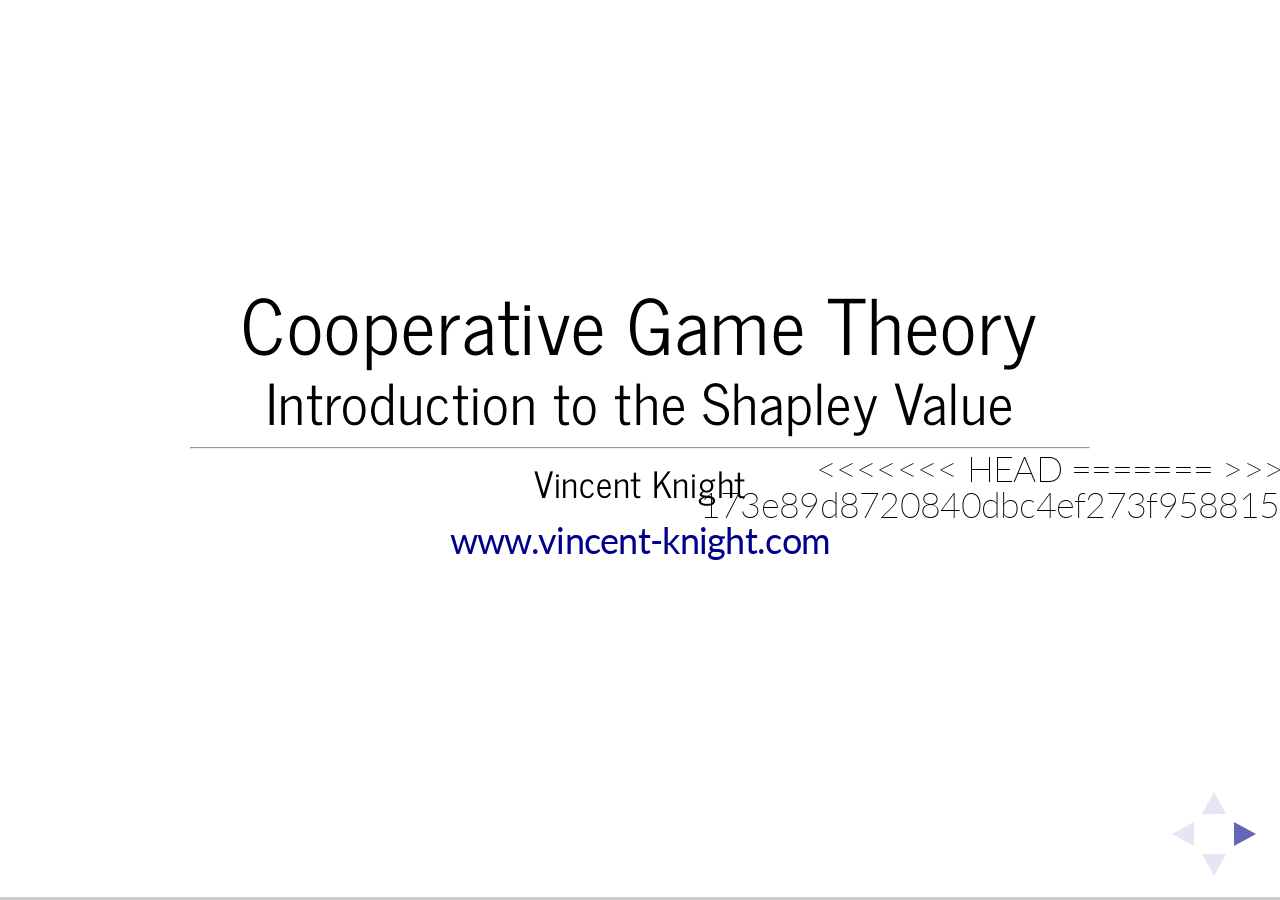
==== index.html @ 198b30da "resolved merges" ====
<!doctype html>
<html lang="en">

	<head>
		<meta charset="utf-8">

		<title>Cooperative Game Theory</title>

		<meta name="description" content="A Brief description of the Shapley value with an aim to use it in the inidividual assessmenet of group projects">
		<meta name="author" content="Vincent Knight">

		<meta name="apple-mobile-web-app-capable" content="yes" />
		<meta name="apple-mobile-web-app-status-bar-style" content="black-translucent" />

		<link rel="stylesheet" href="css/reveal.css">
		<link rel="stylesheet" href="css/theme/simple.css" id="theme">

		<!-- For syntax highlighting -->
		<link rel="stylesheet" href="lib/css/zenburn.css">

		<!-- If the query includes 'print-pdf', use the PDF print sheet -->
		<script>
			document.write( '<link rel="stylesheet" href="css/print/' + ( window.location.search.match( /print-pdf/gi ) ? 'pdf' : 'paper' ) + '.css" type="text/css" media="print">' );
		</script>

<script type="text/x-mathjax-config">
  MathJax.Hub.Config({
      tex2jax: {
        inlineMath: [ ['$','$'], ["\\(","\\)"] ],
         processEscapes: true
         }
        });
        </script>

        <script type="text/javascript"
            src="http://cdn.mathjax.org/mathjax/latest/MathJax.js?config=TeX-AMS-MML_HTMLorMML">
         </script>

		<!--[if lt IE 9]>
		<script src="lib/js/html5shiv.js"></script>
		<![endif]-->
	</head>

	<body>

		<div class="reveal">

			<!-- Any section element inside of this container is displayed as a slide -->
			<div class="slides">

                <section data-markdown>
                    ##Cooperative Game Theory
                    ###Introduction to the Shapley Value

                    ---

                    ####Vincent Knight
                    [www.vincent-knight.com](http://www.vincent-knight.com)

                </section>

                <section data-markdown>
                    ##Alice and Bob share a taxi:

                    ---

                    - It costs Alice £5 to get home.
                    - It costs Bob £12 to get home (this will be the total fare).
                    - Alice lives on Bob's way home.

                    ---

                    <p align="left">When Alice gets out of the cab, how much should she pay?</p>

                </section>


                <section>
                <h2>Cooperative Games</h2>

                <hr>

                <ul>
                <li> $N=\{1,\dots,n\}$ players.</li>
                <li> Coalitions $C\subseteq N$.</li>
                    <p class="fragment">Examples: </p>
                        <ul>
                        <li class="fragment">$C_1=\{2,5\}$</li>
                        <li class="fragment">$C_2=\{1\}$</li>
                        <li class="fragment">$C_2=N$</li>
                        <li class="fragment">$C_2=\emptyset$</li>
                        </ul>
                </ul>
                </section>

                <section>
                <h2> Characteristic Function Games</h2>
                <hr>
                <p align="left">
                A characteristic game $G$ is given by a pair: $(N,v)$. Where:
                $$v:2^{N}\to\mathbb{R}$$
                is a characteristic function which maps each coalition $C\subseteq N$ to a real number $v(C)$.
                </p>
                </section>


                <section>
                <h2>Taxi Problem</h2>
                <hr>
                <p align="centre">
                <img src="https://docs.google.com/drawings/pub?id=19HXdzeOPNyNuTpXm_21HZPMcBKfsH4tZsozAW3eSAco&amp;w=800">
                </p>
                <hr>
                <p align="left">
                $N=\{A,B\}$
                and we have:
                </p>
                <ul>
                <li>$v(\emptyset)=0$</li>
                <li>$v(A)=5$</li>
                <li>$v(B)=12$</li>
                <li>$v(A,B)=12$</li>
                </ul>
                </section>

                <section>
                <h2> Monotone Games</h2>

                <hr>
                <p align='left'>
                A characteristic function game $G=(N,v)$ is said to be monotone if it satisfies $v(S_2)\geq v(S_1)$ for all pairs $S_1\subseteq S_2$.
                </p>
                <hr>
                <img src="https://docs.google.com/drawings/pub?id=15IRhriVn8vJa28HKAqj1lzixUWIPyOuiEmGiqnt2TXo&w=450" >

                </section>
<<<<<<< HEAD
=======

>>>>>>> 173e89d8720840dbc4ef273f9588154759b8405b
                <section>
                <h2> Superadditive Games</h2>

                <hr>
                <p align='left'>
                A characteristic function game $G=(N,v)$ is said to be superadditive if it satisfies $v(S_1\cup S_2)\geq v(S_1)+v(S_2)$ for all pairs $S_1,S_2\subseteq N$.
                </p>
                <hr>
                <img src="https://docs.google.com/drawings/pub?id=19ukbxZySY8VmFbyO495lZel7PzwJslvAgw6ULDUY_6U&amp;w=800" >

                </section>

                <section>
                <h2>Solution Concepts</h2>
                <hr>
                <p align="left">
                The 'solution' of a superadditive game corresponds to a vector: $x\in\mathbb{R}^{|N|}_{\geq0}$ that satisfies:
                $$\sum_{i\in N}x_i=v(N)$$
                </p>
                </section>

                <section>
                <h2> Fair Distribution</h2>
                <hr>
                <ol>
                    <li>Efficiency: $\sum_{i\in N}x_i=v(N)$;</li>
                    <li>Null player: if $i$ does not contribute, then $x_i=0$;</li>
                    <li>Symmetry: if $i$ and $j$ are symmetric in then $x_i=x_j$;</li>
                    <li>Additivity: (look it up if you're interested).</li>
                <ol>


                </section>

                <section>
                <section>
                <h2>Taxi Problem</h2>
                <hr>
                <p align="centre">
                <img src="https://docs.google.com/drawings/pub?id=19HXdzeOPNyNuTpXm_21HZPMcBKfsH4tZsozAW3eSAco&amp;w=800">
                </p>
                <hr>
                <table style="margin:auto" border="1">
                <tr>
                <th>$\pi$</th>
                <th>Alice</th>
                <th>Bob</th>
                </tr>
                <tr>
                <td>(A,B)</td>
                <td>5</td>
                <td>7</td>
                </tr>
                <tr>
                <td>(B,A)</td>
                <td>0</td>
                <td>12</td>
                </tr>
                <tr class='fragment'>
                <td>
                $\phi$
                </td>
                <td>
                2.5
                </td>
                <td>
                9.5
                </td>
                </tr>
                </table>
                </section>
                <section>
                <iframe width="640" height="360" src="http://www.youtube.com/embed/aThG4YAFErw" frameborder="0" allowfullscreen></iframe>
                </section>
                </section>
                <section>
                <h2>Shapley Value</h2>
                <hr>
                <p align="left">
                Given a characteristic function game $G=(N,v)$ the Shapley value of a player $i\in N$ is given by:
                $$\phi_{i}(G)={1\over |N|!}\sum_{\pi\in\Pi_N}\Delta_{\pi}^{G}(i)$$
                </p>

                </section>


                <section data-markdown>
                ##Why am I telling you this?
                </section>

                <section data-markdown>
                ##Applying this to group work

                ---

                - Assume Amy, Bernard and Caroline work on a group project.
                - Assume the marking criteria states: 70% output and 30% group work.
                - Assume the total mark given to the project is 85%.

                </section>

                <section>
                <h2>Contributions</h2>
                <hr>
                <table style="margin:auto" border="1">
                <tr>
                <th>$S$</th>
                <th>$v(C)$</th>
                </tr>
                <tr>
                <td>$A$</td>
                <td>40</td>
                </tr>
                <tr>
                <td>$B$</td>
                <td>40</td>
                </tr>
                <tr>
                <td>$C$</td>
                <td>20</td>
                </tr>
                <tr>
                <td>$\{A,B\}$</td>
                <td>70</td>
                </tr>
                <tr>
                <td>$\{A,C\}$</td>
                <td>60</td>
                </tr>
                <tr>
                <td>$\{B,C\}$</td>
                <td>40</td>
                </tr>
                </table>


                </section>


                <section>
                <h2>Shapley Value Calculation</h2>
                <hr>
                <table style="margin:auto" border="1">
                <tr>
                <th>$\pi$</th>
                <th>Amy</th>
                <th>Bernard</th>
                <th>Caroline</th>
                </tr>
                <tr>
                <td>(A,B,C)</td>
                <td>$40$</td>
                <td>$30$</td>
                <td>$30$</td>
                </tr>
                <tr>
                <td>(A,C,B)</td>
                <td>$40$</td>
                <td>$40$</td>
                <td>$20$</td>
                </tr>
                <tr>
                <td>(B,A,C)</td>
                <td>$30$</td>
                <td>$40$</td>
                <td>$30$</td>
                </tr>
                <tr>
                <td>(B,C,A)</td>
                <td>$60$</td>
                <td>$40$</td>
                <td>$0$</td>
                </tr>
                <tr>
                <td>(C,A,B)</td>
                <td>$40$</td>
                <td>$40$</td>
                <td>$20$</td>
                </tr>
                <tr>
                <td>(C,B,A)</td>
                <td>$60$</td>
                <td>$20$</td>
                <td>$20$</td>
                </tr>
                <tr class='fragment'>
                <td>
                $\phi$
                </td>
                <td>
                $45$
                </td>
                <td>
                $35$
                </td>
                <td>
                $20$
                </td>
                </tr>
                </table>
                </section>


                <section>
                <h2>Mark Calculation</h2>
                <hr>
                $$\text{m}(i)=\text{M}\times\left(\text{OP}+\text{CW}\times{\phi(i)\over \max_j{\phi(j)}}\right)$$
                </section>

                <section>
                <h2>Fair Marks</h2>
                <hr>
                <ol>
                <li>Efficiency: only way to maximise group mark is equal contribution;</li>
                <li>Null player: if $i$ does not contribute, then $m(i)=0$;</li>
                <li>Symmetry: if $i$ and $j$ contribute equally, they get the same mark.</li>
                </ol>

                </section>

                <section>
                $$\text{m}(A)=85\times(.7+.3)=85$$
                <hr>
                $$\text{m}(B)=85\times\left(.7+.3\times {35\over 45}\right)={238\over 3}\approx 79.33$$
                <hr>
                $$\text{m}(C)=85\times\left(.7+.3\times{20\over45}\right)={425\over 6}\approx 70.83$$
                </section>


                <section>
                <h2>The real problem...</h2>

                <hr>

                How do we get $\phi$?

                <img src="https://docs.google.com/drawings/pub?id=1nSoxZtx8lZuhW6ewpfTFrlPjLMDxV-QltVkxPwENaUc&w=800">
                </section>
			</div>

		</div>
		<script src="lib/js/head.min.js"></script>
		<script src="js/reveal.min.js"></script>

		<script>

			// Full list of configuration options available here:
			// https://github.com/hakimel/reveal.js#configuration
			Reveal.initialize({
				controls: true,
				progress: true,
				history: true,

				theme: Reveal.getQueryHash().theme, // available themes are in /css/theme
				transition: Reveal.getQueryHash().transition || 'linear', // default/cube/page/concave/zoom/linear/none

				// Optional libraries used to extend on reveal.js
				dependencies: [
					{ src: 'lib/js/classList.js', condition: function() { return !document.body.classList; } },
					{ src: 'plugin/markdown/showdown.js', condition: function() { return !!document.querySelector( '[data-markdown]' ); } },
					{ src: 'plugin/markdown/markdown.js', condition: function() { return !!document.querySelector( '[data-markdown]' ); } },
					{ src: 'plugin/highlight/highlight.js', async: true, callback: function() { hljs.initHighlightingOnLoad(); } },
					{ src: 'plugin/zoom-js/zoom.js', async: true, condition: function() { return !!document.body.classList; } },
					{ src: 'plugin/notes/notes.js', async: true, condition: function() { return !!document.body.classList; } }
				]
			});

        Reveal.addEventListener( 'slidechanged', function( event ) {
            MathJax.Hub.Rerender(event.currentSlide);
            });
		</script>

	</body>
</html>
---- css/reveal.css ----
@charset "UTF-8";

/*!
 * reveal.js
 * http://lab.hakim.se/reveal-js
 * MIT licensed
 *
 * Copyright (C) 2011-2012 Hakim El Hattab, http://hakim.se
 */


/*********************************************
 * RESET STYLES
 *********************************************/

html, body, .reveal div, .reveal span, .reveal applet, .reveal object, .reveal iframe,
.reveal h1, .reveal h2, .reveal h3, .reveal h4, .reveal h5, .reveal h6, .reveal p, .reveal blockquote, .reveal pre,
.reveal a, .reveal abbr, .reveal acronym, .reveal address, .reveal big, .reveal cite, .reveal code,
.reveal del, .reveal dfn, .reveal em, .reveal img, .reveal ins, .reveal kbd, .reveal q, .reveal s, .reveal samp,
.reveal small, .reveal strike, .reveal strong, .reveal sub, .reveal sup, .reveal tt, .reveal var,
.reveal b, .reveal u, .reveal i, .reveal center,
.reveal dl, .reveal dt, .reveal dd, .reveal ol, .reveal ul, .reveal li,
.reveal fieldset, .reveal form, .reveal label, .reveal legend,
.reveal table, .reveal caption, .reveal tbody, .reveal tfoot, .reveal thead, .reveal tr, .reveal th, .reveal td,
.reveal article, .reveal aside, .reveal canvas, .reveal details, .reveal embed,
.reveal figure, .reveal figcaption, .reveal footer, .reveal header, .reveal hgroup,
.reveal menu, .reveal nav, .reveal output, .reveal ruby, .reveal section, .reveal summary,
.reveal time, .reveal mark, .reveal audio, video {
	margin: 0;
	padding: 0;
	border: 0;
	font-size: 100%;
	font: inherit;
	vertical-align: baseline;
}

.reveal article, .reveal aside, .reveal details, .reveal figcaption, .reveal figure,
.reveal footer, .reveal header, .reveal hgroup, .reveal menu, .reveal nav, .reveal section {
	display: block;
}


/*********************************************
 * GLOBAL STYLES
 *********************************************/

html,
body {
	width: 100%;
	height: 100%;
	overflow: hidden;
}

body {
	position: relative;
	line-height: 1;
}

::selection {
	background: #FF5E99;
	color: #fff;
	text-shadow: none;
}

@media screen and (max-width: 900px), (max-height: 600px) {
	.reveal .slides {
		font-size: 0.82em;
	}
}

@media screen and (max-width: 700px), (max-height: 400px) {
	.reveal .slides {
		font-size: 0.66em;
	}
}

/*********************************************
 * HEADERS
 *********************************************/

.reveal h1 { font-size: 3.77em; }
.reveal h2 { font-size: 2.11em;	}
.reveal h3 { font-size: 1.55em;	}
.reveal h4 { font-size: 1em;	}


/*********************************************
 * VIEW FRAGMENTS
 *********************************************/

.reveal .slides section .fragment {
	opacity: 0;

	-webkit-transition: all .2s ease;
	   -moz-transition: all .2s ease;
	    -ms-transition: all .2s ease;
	     -o-transition: all .2s ease;
	        transition: all .2s ease;
}
	.reveal .slides section .fragment.visible {
		opacity: 1;
	}

.reveal .slides section .fragment.grow {
	opacity: 1;
}
	.reveal .slides section .fragment.grow.visible {
		-webkit-transform: scale( 1.3 );
		   -moz-transform: scale( 1.3 );
		    -ms-transform: scale( 1.3 );
		     -o-transform: scale( 1.3 );
		        transform: scale( 1.3 );
	}

.reveal .slides section .fragment.shrink {
	opacity: 1;
}
	.reveal .slides section .fragment.shrink.visible {
		-webkit-transform: scale( 0.7 );
		   -moz-transform: scale( 0.7 );
		    -ms-transform: scale( 0.7 );
		     -o-transform: scale( 0.7 );
		        transform: scale( 0.7 );
	}

.reveal .slides section .fragment.roll-in {
	opacity: 0;

	-webkit-transform: rotateX( 90deg );
	   -moz-transform: rotateX( 90deg );
	    -ms-transform: rotateX( 90deg );
	     -o-transform: rotateX( 90deg );
	        transform: rotateX( 90deg );
}
	.reveal .slides section .fragment.roll-in.visible {
		opacity: 1;

		-webkit-transform: rotateX( 0 );
		   -moz-transform: rotateX( 0 );
		    -ms-transform: rotateX( 0 );
		     -o-transform: rotateX( 0 );
		        transform: rotateX( 0 );
	}

.reveal .slides section .fragment.fade-out {
	opacity: 1;
}
	.reveal .slides section .fragment.fade-out.visible {
		opacity: 0;
	}

.reveal .slides section .fragment.highlight-red,
.reveal .slides section .fragment.highlight-green,
.reveal .slides section .fragment.highlight-blue {
	opacity: 1;
}
	.reveal .slides section .fragment.highlight-red.visible {
		color: #ff2c2d
	}
	.reveal .slides section .fragment.highlight-green.visible {
		color: #17ff2e;
	}
	.reveal .slides section .fragment.highlight-blue.visible {
		color: #1b91ff;
	}


/*********************************************
 * DEFAULT ELEMENT STYLES
 *********************************************/

/* Fixes issue in Chrome where italic fonts did not appear when printing to PDF */
.reveal:after {
  content: '';
  font-style: italic;
}

/* Preserve aspect ratio and scale image so it's bound within the section */
.reveal img {
	max-width: 100%;
	max-height: 100%;
}

.reveal strong,
.reveal b {
	font-weight: bold;
}

.reveal em,
.reveal i {
	font-style: italic;
}

.reveal ol,
.reveal ul {
	display: inline-block;

	text-align: left;
	margin: 0 0 0 1em;
}

.reveal ol {
	list-style-type: decimal;
}

.reveal ul {
	list-style-type: disc;
}

.reveal ul ul {
	list-style-type: square;
}

.reveal ul ul ul {
	list-style-type: circle;
}

.reveal ul ul,
.reveal ul ol,
.reveal ol ol,
.reveal ol ul {
	display: block;
	margin-left: 40px;
}

.reveal p {
	margin-bottom: 10px;
	line-height: 1.2em;
}

.reveal q,
.reveal blockquote {
	quotes: none;
}

.reveal blockquote {
	display: block;
	position: relative;
	width: 70%;
	margin: 5px auto;
	padding: 5px;

	font-style: italic;
	background: rgba(255, 255, 255, 0.05);
	box-shadow: 0px 0px 2px rgba(0,0,0,0.2);
}
	.reveal blockquote p:first-child,
	.reveal blockquote p:last-child {
		display: inline-block;
	}
	.reveal blockquote:before {
		content: '\201C';
	}
	.reveal blockquote:after {
		content: '\201D';
	}

.reveal q {
	font-style: italic;
}
	.reveal q:before {
		content: '\201C';
	}
	.reveal q:after {
		content: '\201D';
	}

.reveal pre {
	display: block;
	position: relative;
	width: 90%;
	margin: 15px auto;

	text-align: left;
	font-size: 0.55em;
	font-family: monospace;
	line-height: 1.2em;

	word-wrap: break-word;

	box-shadow: 0px 0px 6px rgba(0,0,0,0.3);
}
.reveal pre code {
	padding: 5px;
}

.reveal code {
	font-family: monospace;
	overflow: auto;
	max-height: 400px;
}

.reveal table th,
.reveal table td {
	text-align: left;
	padding-right: .3em;
}

.reveal table th {
	text-shadow: rgb(255,255,255) 1px 1px 2px;
}

.reveal sup {
	vertical-align: super;
}
.reveal sub {
	vertical-align: sub;
}

.reveal small {
	display: inline-block;
	font-size: 0.6em;
	line-height: 1.2em;
	vertical-align: top;
}

.reveal small * {
	vertical-align: top;
}


/*********************************************
 * CONTROLS
 *********************************************/

.reveal .controls {
	display: none;
	position: fixed;
	width: 110px;
	height: 110px;
	z-index: 30;
	right: 10px;
	bottom: 10px;
}

.reveal .controls div {
	position: absolute;
	opacity: 0.1;
	width: 0; 
	height: 0; 
	border: 12px solid transparent;

	-webkit-transition: opacity 0.2s ease;
	   -moz-transition: opacity 0.2s ease;
	    -ms-transition: opacity 0.2s ease;
	     -o-transition: opacity 0.2s ease;
	        transition: opacity 0.2s ease;
}

.reveal .controls div.enabled {
	opacity: 0.6;
	cursor: pointer;
}

.reveal .controls div.enabled:active {
	margin-top: 1px;
}

.reveal .controls div.navigate-left {
	top: 42px;

	border-right-width: 22px;
	border-right-color: #eee;
}

.reveal .controls div.navigate-right {
	left: 74px;
	top: 42px;

	border-left-width: 22px;
	border-left-color: #eee;
}

.reveal .controls div.navigate-up {
	left: 42px;

	border-bottom-width: 22px;
	border-bottom-color: #eee;
}

.reveal .controls div.navigate-down {
	left: 42px;
	top: 74px;

	border-top-width: 22px;
	border-top-color: #eee;
}


/*********************************************
 * PROGRESS BAR
 *********************************************/

.reveal .progress {
	position: fixed;
	display: none;
	height: 3px;
	width: 100%;
	bottom: 0;
	left: 0;
	z-index: 10;
}
	.reveal .progress:after {
		content: '';
		display: 'block';
		position: absolute;
		height: 20px;
		width: 100%;
		top: -20px;
	}
	.reveal .progress span {
		display: block;
		height: 100%;
		width: 0px;

		-webkit-transition: width 800ms cubic-bezier(0.260, 0.860, 0.440, 0.985);
		   -moz-transition: width 800ms cubic-bezier(0.260, 0.860, 0.440, 0.985);
		    -ms-transition: width 800ms cubic-bezier(0.260, 0.860, 0.440, 0.985);
		     -o-transition: width 800ms cubic-bezier(0.260, 0.860, 0.440, 0.985);
		        transition: width 800ms cubic-bezier(0.260, 0.860, 0.440, 0.985);
	}


/*********************************************
 * ROLLING LINKS
 *********************************************/

.reveal .roll {
	display: inline-block;
	line-height: 1.2;
	overflow: hidden;

	vertical-align: top;

	-webkit-perspective: 400px;
	   -moz-perspective: 400px;
	    -ms-perspective: 400px;
	        perspective: 400px;

	-webkit-perspective-origin: 50% 50%;
	   -moz-perspective-origin: 50% 50%;
	    -ms-perspective-origin: 50% 50%;
	        perspective-origin: 50% 50%;
}
	.reveal .roll:hover {
		background: none;
		text-shadow: none;
	}
.reveal .roll span {
	display: block;
	position: relative;
	padding: 0 2px;

	pointer-events: none;

	-webkit-transition: all 400ms ease;
	   -moz-transition: all 400ms ease;
	    -ms-transition: all 400ms ease;
	        transition: all 400ms ease;

	-webkit-transform-origin: 50% 0%;
	   -moz-transform-origin: 50% 0%;
	    -ms-transform-origin: 50% 0%;
	        transform-origin: 50% 0%;

	-webkit-transform-style: preserve-3d;
	   -moz-transform-style: preserve-3d;
	    -ms-transform-style: preserve-3d;
	        transform-style: preserve-3d;

	-webkit-backface-visibility: hidden;
	   -moz-backface-visibility: hidden;
	        backface-visibility: hidden;
}
	.reveal .roll:hover span {
	    background: rgba(0,0,0,0.5);

	    -webkit-transform: translate3d( 0px, 0px, -45px ) rotateX( 90deg );
	       -moz-transform: translate3d( 0px, 0px, -45px ) rotateX( 90deg );
	        -ms-transform: translate3d( 0px, 0px, -45px ) rotateX( 90deg );
	            transform: translate3d( 0px, 0px, -45px ) rotateX( 90deg );
	}
.reveal .roll span:after {
	content: attr(data-title);

	display: block;
	position: absolute;
	left: 0;
	top: 0;
	padding: 0 2px;

	-webkit-transform-origin: 50% 0%;
	   -moz-transform-origin: 50% 0%;
	    -ms-transform-origin: 50% 0%;
	        transform-origin: 50% 0%;

	-webkit-transform: translate3d( 0px, 110%, 0px ) rotateX( -90deg );
	   -moz-transform: translate3d( 0px, 110%, 0px ) rotateX( -90deg );
	    -ms-transform: translate3d( 0px, 110%, 0px ) rotateX( -90deg );
	        transform: translate3d( 0px, 110%, 0px ) rotateX( -90deg );
}


/*********************************************
 * SLIDES
 *********************************************/

.reveal {
	position: relative;
	width: 100%;
	height: 100%;
	min-height: 640px; /* min height + 40 to account for padding */
}

.reveal .slides {
	position: absolute;
	max-width: 900px;
	min-height: 600px;
	width: 80%;
	left: 50%;
	top: 50%;
	
	overflow: visible;
	z-index: 1;
	text-align: center;

	-webkit-transition: -webkit-perspective .4s ease;
	   -moz-transition: -moz-perspective .4s ease;
	    -ms-transition: -ms-perspective .4s ease;
	     -o-transition: -o-perspective .4s ease;
	        transition: perspective .4s ease;

	-webkit-perspective: 600px;
	   -moz-perspective: 600px;
	    -ms-perspective: 600px;
	        perspective: 600px;

	-webkit-perspective-origin: 0px -100px;
	   -moz-perspective-origin: 0px -100px;
	    -ms-perspective-origin: 0px -100px;
	        perspective-origin: 0px -100px;
}

.reveal .slides>section,
.reveal .slides>section>section {
	display: none;
	position: absolute;
	width: 100%;
	padding: 20px 0px;

	z-index: 10;
	line-height: 1.2em;
	font-weight: normal;

	-webkit-transform-style: preserve-3d;
	   -moz-transform-style: preserve-3d;
	    -ms-transform-style: preserve-3d;
	        transform-style: preserve-3d;

	-webkit-transition: -webkit-transform-origin 800ms cubic-bezier(0.260, 0.860, 0.440, 0.985),
						-webkit-transform 800ms cubic-bezier(0.260, 0.860, 0.440, 0.985),
	                    visibility 800ms cubic-bezier(0.260, 0.860, 0.440, 0.985),
	                    opacity 800ms cubic-bezier(0.260, 0.860, 0.440, 0.985);
	   -moz-transition: -moz-transform-origin 800ms cubic-bezier(0.260, 0.860, 0.440, 0.985),
	   					-moz-transform 800ms cubic-bezier(0.260, 0.860, 0.440, 0.985),
	                    visibility 800ms cubic-bezier(0.260, 0.860, 0.440, 0.985),
	                    opacity 800ms cubic-bezier(0.260, 0.860, 0.440, 0.985);
	    -ms-transition: -ms-transform-origin 800ms cubic-bezier(0.260, 0.860, 0.440, 0.985),
	    				-ms-transform 800ms cubic-bezier(0.260, 0.860, 0.440, 0.985),
	                    visibility 800ms cubic-bezier(0.260, 0.860, 0.440, 0.985),
	                    opacity 800ms cubic-bezier(0.260, 0.860, 0.440, 0.985);
	     -o-transition: -o-transform-origin 800ms cubic-bezier(0.260, 0.860, 0.440, 0.985),
	     				-o-transform 800ms cubic-bezier(0.260, 0.860, 0.440, 0.985),
	                    visibility 800ms cubic-bezier(0.260, 0.860, 0.440, 0.985),
	                    opacity 800ms cubic-bezier(0.260, 0.860, 0.440, 0.985);
	        transition: transform-origin 800ms cubic-bezier(0.260, 0.860, 0.440, 0.985),
	        			transform 800ms cubic-bezier(0.260, 0.860, 0.440, 0.985),
	                    visibility 800ms cubic-bezier(0.260, 0.860, 0.440, 0.985),
	                    opacity 800ms cubic-bezier(0.260, 0.860, 0.440, 0.985);
}

.reveal .slides>section {
	left: -50%;
	top: -50%;
}

.reveal .slides>section.present,
.reveal .slides>section>section.present {
	display: block;
	z-index: 11;
	opacity: 1;
}

.reveal.center,
.reveal.center .slides {
	min-height: auto;
}



/*********************************************
 * DEFAULT TRANSITION
 *********************************************/

.reveal .slides>section.past {
	display: block;
	opacity: 0;

	-webkit-transform: translate3d(-100%, 0, 0) rotateY(-90deg) translate3d(-100%, 0, 0);
	   -moz-transform: translate3d(-100%, 0, 0) rotateY(-90deg) translate3d(-100%, 0, 0);
	    -ms-transform: translate3d(-100%, 0, 0) rotateY(-90deg) translate3d(-100%, 0, 0);
	        transform: translate3d(-100%, 0, 0) rotateY(-90deg) translate3d(-100%, 0, 0);
}
.reveal .slides>section.future {
	display: block;
	opacity: 0;

	-webkit-transform: translate3d(100%, 0, 0) rotateY(90deg) translate3d(100%, 0, 0);
	   -moz-transform: translate3d(100%, 0, 0) rotateY(90deg) translate3d(100%, 0, 0);
	    -ms-transform: translate3d(100%, 0, 0) rotateY(90deg) translate3d(100%, 0, 0);
	        transform: translate3d(100%, 0, 0) rotateY(90deg) translate3d(100%, 0, 0);
}

.reveal .slides>section>section.past {
	display: block;
	opacity: 0;

	-webkit-transform: translate3d(0, -300px, 0) rotateX(70deg) translate3d(0, -300px, 0);
	   -moz-transform: translate3d(0, -300px, 0) rotateX(70deg) translate3d(0, -300px, 0);
	    -ms-transform: translate3d(0, -300px, 0) rotateX(70deg) translate3d(0, -300px, 0);
	        transform: translate3d(0, -300px, 0) rotateX(70deg) translate3d(0, -300px, 0);
}
.reveal .slides>section>section.future {
	display: block;
	opacity: 0;

	-webkit-transform: translate3d(0, 300px, 0) rotateX(-70deg) translate3d(0, 300px, 0);
	   -moz-transform: translate3d(0, 300px, 0) rotateX(-70deg) translate3d(0, 300px, 0);
	    -ms-transform: translate3d(0, 300px, 0) rotateX(-70deg) translate3d(0, 300px, 0);
	        transform: translate3d(0, 300px, 0) rotateX(-70deg) translate3d(0, 300px, 0);
}


/*********************************************
 * CONCAVE TRANSITION
 *********************************************/

.reveal.concave  .slides>section.past {
	-webkit-transform: translate3d(-100%, 0, 0) rotateY(90deg) translate3d(-100%, 0, 0);
	   -moz-transform: translate3d(-100%, 0, 0) rotateY(90deg) translate3d(-100%, 0, 0);
	    -ms-transform: translate3d(-100%, 0, 0) rotateY(90deg) translate3d(-100%, 0, 0);
	        transform: translate3d(-100%, 0, 0) rotateY(90deg) translate3d(-100%, 0, 0);
}
.reveal.concave  .slides>section.future {
	-webkit-transform: translate3d(100%, 0, 0) rotateY(-90deg) translate3d(100%, 0, 0);
	   -moz-transform: translate3d(100%, 0, 0) rotateY(-90deg) translate3d(100%, 0, 0);
	    -ms-transform: translate3d(100%, 0, 0) rotateY(-90deg) translate3d(100%, 0, 0);
	        transform: translate3d(100%, 0, 0) rotateY(-90deg) translate3d(100%, 0, 0);
}

.reveal.concave  .slides>section>section.past {
	-webkit-transform: translate3d(0, -80%, 0) rotateX(-70deg) translate3d(0, -80%, 0);
	   -moz-transform: translate3d(0, -80%, 0) rotateX(-70deg) translate3d(0, -80%, 0);
	    -ms-transform: translate3d(0, -80%, 0) rotateX(-70deg) translate3d(0, -80%, 0);
	        transform: translate3d(0, -80%, 0) rotateX(-70deg) translate3d(0, -80%, 0);
}
.reveal.concave  .slides>section>section.future {
	-webkit-transform: translate3d(0, 80%, 0) rotateX(70deg) translate3d(0, 80%, 0);
	   -moz-transform: translate3d(0, 80%, 0) rotateX(70deg) translate3d(0, 80%, 0);
	    -ms-transform: translate3d(0, 80%, 0) rotateX(70deg) translate3d(0, 80%, 0);
	        transform: translate3d(0, 80%, 0) rotateX(70deg) translate3d(0, 80%, 0);
}


/*********************************************
 * ZOOM TRANSITION
 *********************************************/

.reveal.zoom .slides>section.past {
	opacity: 0;
	visibility: hidden;

	-webkit-transform: scale(16);
	   -moz-transform: scale(16);
	    -ms-transform: scale(16);
	     -o-transform: scale(16);
	        transform: scale(16);
}
.reveal.zoom .slides>section.future {
	opacity: 0;
	visibility: hidden;

	-webkit-transform: scale(0.2);
	   -moz-transform: scale(0.2);
	    -ms-transform: scale(0.2);
	     -o-transform: scale(0.2);
	        transform: scale(0.2);
}

.reveal.zoom .slides>section>section.past {
	-webkit-transform: translate(0, -150%);
	   -moz-transform: translate(0, -150%);
	    -ms-transform: translate(0, -150%);
	     -o-transform: translate(0, -150%);
	        transform: translate(0, -150%);
}
.reveal.zoom .slides>section>section.future {
	-webkit-transform: translate(0, 150%);
	   -moz-transform: translate(0, 150%);
	    -ms-transform: translate(0, 150%);
	     -o-transform: translate(0, 150%);
	        transform: translate(0, 150%);
}


/*********************************************
 * LINEAR TRANSITION
 *********************************************/

.reveal.linear .slides>section.past {
	-webkit-transform: translate(-150%, 0);
	   -moz-transform: translate(-150%, 0);
	    -ms-transform: translate(-150%, 0);
	     -o-transform: translate(-150%, 0);
	        transform: translate(-150%, 0);
}
.reveal.linear .slides>section.future {
	-webkit-transform: translate(150%, 0);
	   -moz-transform: translate(150%, 0);
	    -ms-transform: translate(150%, 0);
	     -o-transform: translate(150%, 0);
	        transform: translate(150%, 0);
}

.reveal.linear .slides>section>section.past {
	-webkit-transform: translate(0, -150%);
	   -moz-transform: translate(0, -150%);
	    -ms-transform: translate(0, -150%);
	     -o-transform: translate(0, -150%);
	        transform: translate(0, -150%);
}
.reveal.linear .slides>section>section.future {
	-webkit-transform: translate(0, 150%);
	   -moz-transform: translate(0, 150%);
	    -ms-transform: translate(0, 150%);
	     -o-transform: translate(0, 150%);
	        transform: translate(0, 150%);
}


/*********************************************
 * CUBE TRANSITION
 *********************************************/

.reveal.cube .slides {
	-webkit-perspective: 1300px;
	   -moz-perspective: 1300px;
	    -ms-perspective: 1300px;
	        perspective: 1300px;
}

.reveal.cube .slides section {
	padding: 30px;
	min-height: 600px;

	-webkit-backface-visibility: hidden;
	   -moz-backface-visibility: hidden;
	    -ms-backface-visibility: hidden;
	        backface-visibility: hidden;

	-webkit-box-sizing: border-box;
	   -moz-box-sizing: border-box;
	        box-sizing: border-box;
}
	.reveal.center.cube .slides section {
		min-height: auto;
	}
	.reveal.cube .slides section:not(.stack):before {
		content: '';
		position: absolute;
		display: block;
		width: 100%;
		height: 100%;
		left: 0;
		top: 0;
		background: rgba(0,0,0,0.1);
		border-radius: 4px;

		-webkit-transform: translateZ( -20px );
		   -moz-transform: translateZ( -20px );
		    -ms-transform: translateZ( -20px );
		     -o-transform: translateZ( -20px );
		        transform: translateZ( -20px );
	}
	.reveal.cube .slides section:not(.stack):after {
		content: '';
		position: absolute;
		display: block;
		width: 90%;
		height: 30px;
		left: 5%;
		bottom: 0;
		background: none;
		z-index: 1;

		border-radius: 4px;
		box-shadow: 0px 95px 25px rgba(0,0,0,0.2);

		-webkit-transform: translateZ(-90px) rotateX( 65deg );
		   -moz-transform: translateZ(-90px) rotateX( 65deg );
		    -ms-transform: translateZ(-90px) rotateX( 65deg );
		     -o-transform: translateZ(-90px) rotateX( 65deg );
		        transform: translateZ(-90px) rotateX( 65deg );
	}

.reveal.cube .slides>section.stack {
	padding: 0;
	background: none;
}

.reveal.cube .slides>section.past {
	-webkit-transform-origin: 100% 0%;
	   -moz-transform-origin: 100% 0%;
	    -ms-transform-origin: 100% 0%;
	        transform-origin: 100% 0%;

	-webkit-transform: translate3d(-100%, 0, 0) rotateY(-90deg);
	   -moz-transform: translate3d(-100%, 0, 0) rotateY(-90deg);
	    -ms-transform: translate3d(-100%, 0, 0) rotateY(-90deg);
	        transform: translate3d(-100%, 0, 0) rotateY(-90deg);
}

.reveal.cube .slides>section.future {
	-webkit-transform-origin: 0% 0%;
	   -moz-transform-origin: 0% 0%;
	    -ms-transform-origin: 0% 0%;
	        transform-origin: 0% 0%;

	-webkit-transform: translate3d(100%, 0, 0) rotateY(90deg);
	   -moz-transform: translate3d(100%, 0, 0) rotateY(90deg);
	    -ms-transform: translate3d(100%, 0, 0) rotateY(90deg);
	        transform: translate3d(100%, 0, 0) rotateY(90deg);
}

.reveal.cube .slides>section>section.past {
	-webkit-transform-origin: 0% 100%;
	   -moz-transform-origin: 0% 100%;
	    -ms-transform-origin: 0% 100%;
	        transform-origin: 0% 100%;

	-webkit-transform: translate3d(0, -100%, 0) rotateX(90deg);
	   -moz-transform: translate3d(0, -100%, 0) rotateX(90deg);
	    -ms-transform: translate3d(0, -100%, 0) rotateX(90deg);
	        transform: translate3d(0, -100%, 0) rotateX(90deg);
}

.reveal.cube .slides>section>section.future {
	-webkit-transform-origin: 0% 0%;
	   -moz-transform-origin: 0% 0%;
	    -ms-transform-origin: 0% 0%;
	        transform-origin: 0% 0%;

	-webkit-transform: translate3d(0, 100%, 0) rotateX(-90deg);
	   -moz-transform: translate3d(0, 100%, 0) rotateX(-90deg);
	    -ms-transform: translate3d(0, 100%, 0) rotateX(-90deg);
	        transform: translate3d(0, 100%, 0) rotateX(-90deg);
}


/*********************************************
 * PAGE TRANSITION
 *********************************************/

.reveal.page .slides {
	-webkit-perspective-origin: 0% 50%;
 	   -moz-perspective-origin: 0% 50%;
 	    -ms-perspective-origin: 0% 50%;
 	        perspective-origin: 0% 50%;

	-webkit-perspective: 3000px;
	   -moz-perspective: 3000px;
	    -ms-perspective: 3000px;
	        perspective: 3000px;
}

.reveal.page .slides section {
	padding: 30px;

	-webkit-box-sizing: border-box;
	   -moz-box-sizing: border-box;
	        box-sizing: border-box;
}
	.reveal.page .slides section.past {
		z-index: 12;
	}
	.reveal.page .slides section:not(.stack):before {
		content: '';
		position: absolute;
		display: block;
		width: 100%;
		height: 100%;
		left: 0;
		top: 0;
		background: rgba(0,0,0,0.1);

		-webkit-transform: translateZ( -20px );
		   -moz-transform: translateZ( -20px );
		    -ms-transform: translateZ( -20px );
		     -o-transform: translateZ( -20px );
		        transform: translateZ( -20px );
	}
	.reveal.page .slides section:not(.stack):after {
		content: '';
		position: absolute;
		display: block;
		width: 90%;
		height: 30px;
		left: 5%;
		bottom: 0;
		background: none;
		z-index: 1;

		border-radius: 4px;
		box-shadow: 0px 95px 25px rgba(0,0,0,0.2);

		-webkit-transform: translateZ(-90px) rotateX( 65deg );
	}

.reveal.page .slides>section.stack {
	padding: 0;
	background: none;
}

.reveal.page .slides>section.past {
	-webkit-transform-origin: 0% 0%;
	   -moz-transform-origin: 0% 0%;
	    -ms-transform-origin: 0% 0%;
	        transform-origin: 0% 0%;

	-webkit-transform: translate3d(-40%, 0, 0) rotateY(-80deg);
	   -moz-transform: translate3d(-40%, 0, 0) rotateY(-80deg);
	    -ms-transform: translate3d(-40%, 0, 0) rotateY(-80deg);
	        transform: translate3d(-40%, 0, 0) rotateY(-80deg);
}

.reveal.page .slides>section.future {
	-webkit-transform-origin: 100% 0%;
	   -moz-transform-origin: 100% 0%;
	    -ms-transform-origin: 100% 0%;
	        transform-origin: 100% 0%;

	-webkit-transform: translate3d(0, 0, 0);
	   -moz-transform: translate3d(0, 0, 0);
	    -ms-transform: translate3d(0, 0, 0);
	        transform: translate3d(0, 0, 0);
}

.reveal.page .slides>section>section.past {
	-webkit-transform-origin: 0% 0%;
	   -moz-transform-origin: 0% 0%;
	    -ms-transform-origin: 0% 0%;
	        transform-origin: 0% 0%;

	-webkit-transform: translate3d(0, -40%, 0) rotateX(80deg);
	   -moz-transform: translate3d(0, -40%, 0) rotateX(80deg);
	    -ms-transform: translate3d(0, -40%, 0) rotateX(80deg);
	        transform: translate3d(0, -40%, 0) rotateX(80deg);
}

.reveal.page .slides>section>section.future {
	-webkit-transform-origin: 0% 100%;
	   -moz-transform-origin: 0% 100%;
	    -ms-transform-origin: 0% 100%;
	        transform-origin: 0% 100%;

	-webkit-transform: translate3d(0, 0, 0);
	   -moz-transform: translate3d(0, 0, 0);
	    -ms-transform: translate3d(0, 0, 0);
	        transform: translate3d(0, 0, 0);
}


/*********************************************
 * TILE-FLIP TRANSITION (CSS shader)
 *********************************************/

.reveal.tileflip .slides section.present {
	-webkit-transform: none;
	-webkit-transition-duration: 800ms;

	-webkit-filter: custom( url(shaders/tile-flip.vs) mix(url(shaders/tile-flip.fs) multiply source-atop), 10 10 border-box detached, transform perspective(1000) scale(1) rotateX(0deg) rotateY(0deg) rotateZ(0deg),
		amount 0, randomness 0, flipAxis 0 1 0, tileOutline 1
	);
}

.reveal.tileflip .slides section.past {
	-webkit-transform: none;
	-webkit-transition-duration: 800ms;

	-webkit-filter: custom( url(shaders/tile-flip.vs) mix(url(shaders/tile-flip.fs) multiply source-atop), 10 10 border-box detached, transform perspective(1000) scale(1) rotateX(0deg) rotateY(0deg) rotateZ(0deg),
		amount 1, randomness 0, flipAxis 0 1 0, tileOutline 1
	);
}

.reveal.tileflip .slides section.future {
	-webkit-transform: none;
	-webkit-transition-duration: 800ms;

	-webkit-filter: custom( url(shaders/tile-flip.vs) mix(url(shaders/tile-flip.fs) multiply source-atop), 10 10 border-box detached, transform perspective(1000) scale(1) rotateX(0deg) rotateY(0deg) rotateZ(0deg),
		amount 1, randomness 0, flipAxis 0 1 0, tileOutline 1
	);
}

.reveal.tileflip .slides>section>section.present {
	-webkit-filter: custom( url(shaders/tile-flip.vs) mix(url(shaders/tile-flip.fs) multiply source-atop), 10 10 border-box detached, transform perspective(1000) scale(1) rotateX(0deg) rotateY(0deg) rotateZ(0deg),
		amount 0, randomness 2, flipAxis 1 0 0, tileOutline 1
	);
}

.reveal.tileflip .slides>section>section.past {
	-webkit-filter: custom( url(shaders/tile-flip.vs) mix(url(shaders/tile-flip.fs) multiply source-atop), 10 10 border-box detached, transform perspective(1000) scale(1) rotateX(0deg) rotateY(0deg) rotateZ(0deg),
		amount 1, randomness 2, flipAxis 1 0 0, tileOutline 1
	);
}

.reveal.tileflip .slides>section>section.future {
	-webkit-filter: custom( url(shaders/tile-flip.vs) mix(url(shaders/tile-flip.fs) multiply source-atop), 10 10 border-box detached, transform perspective(1000) scale(1) rotateX(0deg) rotateY(0deg) rotateZ(0deg),
		amount 1, randomness 2, flipAxis 1 0 0, tileOutline 1
	);
}


/*********************************************
 * NO TRANSITION
 *********************************************/

.reveal.none .slides section {
	-webkit-transform: none;
	   -moz-transform: none;
	    -ms-transform: none;
	     -o-transform: none;
	        transform: none;

	-webkit-transition: none;
	   -moz-transition: none;
	    -ms-transition: none;
	     -o-transition: none;
	        transition: none;
}


/*********************************************
 * OVERVIEW
 *********************************************/

.reveal.overview .slides {
	-webkit-perspective: 700px;
	   -moz-perspective: 700px;
	    -ms-perspective: 700px;
	        perspective: 700px;
}

.reveal.overview .slides section {
	height: 600px;
	overflow: hidden;
	opacity: 1!important;
	visibility: visible!important;
	cursor: pointer;
	background: rgba(0,0,0,0.1);
}
.reveal.overview .slides section .fragment {
	opacity: 1;
}
.reveal.overview .slides section:after,
.reveal.overview .slides section:before {
	display: none !important;
}
.reveal.overview .slides section>section {
	opacity: 1;
	cursor: pointer;
}
	.reveal.overview .slides section:hover {
		background: rgba(0,0,0,0.3);
	}
	.reveal.overview .slides section.present {
		background: rgba(0,0,0,0.3);
	}
.reveal.overview .slides>section.stack {
	padding: 0;
	background: none;
	overflow: visible;
}


/*********************************************
 * PAUSED MODE
 *********************************************/

.reveal .pause-overlay {
	position: absolute;
	top: 0;
	left: 0;
	width: 100%;
	height: 100%;
	background: black;
	visibility: hidden;
	opacity: 0;
	z-index: 100;

	-webkit-transition: all 1s ease;
	   -moz-transition: all 1s ease;
	    -ms-transition: all 1s ease;
	     -o-transition: all 1s ease;
	        transition: all 1s ease;
}
.reveal.paused .pause-overlay {
	visibility: visible;
	opacity: 1;
}


/*********************************************
 * FALLBACK
 *********************************************/

.no-transforms {
	overflow-y: auto;
}

.no-transforms .slides {
	top: 0;
	left: 50%;
	margin: 0;
	text-align: center;
}

.no-transforms .slides section {
	display: block!important;
	opacity: 1!important;
	position: relative!important;
	height: auto;
	min-height: auto;
	top: 0;
	left: -50%;
	margin: 70px 0;

	-webkit-transform: none;
	   -moz-transform: none;
	    -ms-transform: none;
	        transform: none;
}

.no-transforms .slides section section {
	left: 0;
}

.no-transition {
	-webkit-transition: none;
	   -moz-transition: none;
	    -ms-transition: none;
	     -o-transition: none;
	        transition: none;
}


/*********************************************
 * BACKGROUND STATES
 *********************************************/

.reveal .state-background {
	position: absolute;
	width: 100%;
	height: 100%;
	background: rgba( 0, 0, 0, 0 );

	-webkit-transition: background 800ms ease;
	   -moz-transition: background 800ms ease;
	    -ms-transition: background 800ms ease;
	     -o-transition: background 800ms ease;
	        transition: background 800ms ease;
}
.alert .reveal .state-background {
	background: rgba( 200, 50, 30, 0.6 );
}
.soothe .reveal .state-background {
	background: rgba( 50, 200, 90, 0.4 );
}
.blackout .reveal .state-background {
	background: rgba( 0, 0, 0, 0.6 );
}


/*********************************************
 * SPEAKER NOTES
 *********************************************/

.reveal aside.notes {
	display: none;
}


/*********************************************
 * ZOOM PLUGIN
 *********************************************/

.zoomed .reveal *,
.zoomed .reveal *:before,
.zoomed .reveal *:after {
	-webkit-transform: none !important;
	   -moz-transform: none !important;
	    -ms-transform: none !important;
	        transform: none !important;

	-webkit-backface-visibility: visible !important;
	   -moz-backface-visibility: visible !important;
	    -ms-backface-visibility: visible !important;
	        backface-visibility: visible !important;
}

.zoomed .reveal .progress,
.zoomed .reveal .controls {
	opacity: 0;
}

.zoomed .reveal .roll span {
	background: none;
}

.zoomed .reveal .roll span:after {
	visibility: hidden;
}
---- css/theme/simple.css ----
@import url(http://fonts.googleapis.com/css?family=News+Cycle:400,700);
@import url(http://fonts.googleapis.com/css?family=Lato:400,700,400italic,700italic);
/**
 * A simple theme for reveal.js presentations, similar 
 * to the default theme. The accent color is darkblue.
 * 
 * This theme is Copyright (C) 2012 Owen Versteeg, https://github.com/StereotypicalApps. It is MIT licensed.
 * reveal.js is Copyright (C) 2011-2012 Hakim El Hattab, http://hakim.se
 */
/*********************************************
 * GLOBAL STYLES
 *********************************************/
body {
  background: white;
  background-color: white;
}

.reveal {
  font-family: "Lato", Times, "Times New Roman", serif;
  font-size: 36px;
  font-weight: 200;
  letter-spacing: -0.02em;
  color: black;
}

::selection {
  color: white;
  background: rgba(0, 0, 0, 0.99);
  text-shadow: none;
}

/*********************************************
 * HEADERS
 *********************************************/
.reveal h1,
.reveal h2,
.reveal h3,
.reveal h4,
.reveal h5,
.reveal h6 {
  margin: 0 0 20px 0;
  color: black;
  font-family: "News Cycle", Impact, sans-serif;
  line-height: 0.9em;
  letter-spacing: 0.02em;
  text-transform: none;
  text-shadow: none;
}

.reveal h1 {
  text-shadow: 0px 0px 6px rgba(0, 0, 0, 0.2);
}

/*********************************************
 * LINKS
 *********************************************/
.reveal a:not(.image) {
  color: darkblue;
  text-decoration: none;
  -webkit-transition: color .15s ease;
  -moz-transition: color .15s ease;
  -ms-transition: color .15s ease;
  -o-transition: color .15s ease;
  transition: color .15s ease;
}

.reveal a:not(.image):hover {
  color: #0000f1;
  text-shadow: none;
  border: none;
}

.reveal .roll span:after {
  color: #fff;
  background: #00003f;
}

/*********************************************
 * IMAGES
 *********************************************/
.reveal section img {
  margin: 15px;
  background: rgba(255, 255, 255, 0.12);
  border: 4px solid black;
  box-shadow: 0 0 10px rgba(0, 0, 0, 0.15);
  -webkit-transition: all .2s linear;
  -moz-transition: all .2s linear;
  -ms-transition: all .2s linear;
  -o-transition: all .2s linear;
  transition: all .2s linear;
}

.reveal a:hover img {
  background: rgba(255, 255, 255, 0.2);
  border-color: darkblue;
  box-shadow: 0 0 20px rgba(0, 0, 0, 0.55);
}

/*********************************************
 * NAVIGATION CONTROLS
 *********************************************/
.reveal .controls div.navigate-left,
.reveal .controls div.navigate-left.enabled {
  border-right-color: darkblue;
}

.reveal .controls div.navigate-right,
.reveal .controls div.navigate-right.enabled {
  border-left-color: darkblue;
}

.reveal .controls div.navigate-up,
.reveal .controls div.navigate-up.enabled {
  border-bottom-color: darkblue;
}

.reveal .controls div.navigate-down,
.reveal .controls div.navigate-down.enabled {
  border-top-color: darkblue;
}

.reveal .controls div.navigate-left.enabled:hover {
  border-right-color: #0000f1;
}

.reveal .controls div.navigate-right.enabled:hover {
  border-left-color: #0000f1;
}

.reveal .controls div.navigate-up.enabled:hover {
  border-bottom-color: #0000f1;
}

.reveal .controls div.navigate-down.enabled:hover {
  border-top-color: #0000f1;
}

/*********************************************
 * PROGRESS BAR
 *********************************************/
.reveal .progress {
  background: rgba(0, 0, 0, 0.2);
}

.reveal .progress span {
  background: darkblue;
  -webkit-transition: width 800ms cubic-bezier(0.26, 0.86, 0.44, 0.985);
  -moz-transition: width 800ms cubic-bezier(0.26, 0.86, 0.44, 0.985);
  -ms-transition: width 800ms cubic-bezier(0.26, 0.86, 0.44, 0.985);
  -o-transition: width 800ms cubic-bezier(0.26, 0.86, 0.44, 0.985);
  transition: width 800ms cubic-bezier(0.26, 0.86, 0.44, 0.985);
}
---- lib/css/zenburn.css ----
/*

Zenburn style from voldmar.ru (c) Vladimir Epifanov <voldmar@voldmar.ru>
based on dark.css by Ivan Sagalaev

*/

pre code {
  display: block; padding: 0.5em;
  background: #3F3F3F;
  color: #DCDCDC;
}

pre .keyword,
pre .tag,
pre .django .tag,
pre .django .keyword,
pre .css .class,
pre .css .id,
pre .lisp .title {
  color: #E3CEAB;
}

pre .django .template_tag,
pre .django .variable,
pre .django .filter .argument {
  color: #DCDCDC;
}

pre .number,
pre .date {
  color: #8CD0D3;
}

pre .dos .envvar,
pre .dos .stream,
pre .variable,
pre .apache .sqbracket {
  color: #EFDCBC;
}

pre .dos .flow,
pre .diff .change,
pre .python .exception,
pre .python .built_in,
pre .literal,
pre .tex .special {
  color: #EFEFAF;
}

pre .diff .chunk,
pre .ruby .subst {
  color: #8F8F8F;
}

pre .dos .keyword,
pre .python .decorator,
pre .class .title,
pre .haskell .label,
pre .function .title,
pre .ini .title,
pre .diff .header,
pre .ruby .class .parent,
pre .apache .tag,
pre .nginx .built_in,
pre .tex .command,
pre .input_number {
    color: #efef8f;
}

pre .dos .winutils,
pre .ruby .symbol,
pre .ruby .symbol .string,
pre .ruby .symbol .keyword,
pre .ruby .symbol .keymethods,
pre .ruby .string,
pre .ruby .instancevar {
  color: #DCA3A3;
}

pre .diff .deletion,
pre .string,
pre .tag .value,
pre .preprocessor,
pre .built_in,
pre .sql .aggregate,
pre .javadoc,
pre .smalltalk .class,
pre .smalltalk .localvars,
pre .smalltalk .array,
pre .css .rules .value,
pre .attr_selector,
pre .pseudo,
pre .apache .cbracket,
pre .tex .formula {
  color: #CC9393;
}

pre .shebang,
pre .diff .addition,
pre .comment,
pre .java .annotation,
pre .template_comment,
pre .pi,
pre .doctype {
  color: #7F9F7F;
}

pre .xml .css,
pre .xml .javascript,
pre .xml .vbscript,
pre .tex .formula {
  opacity: 0.5;
}
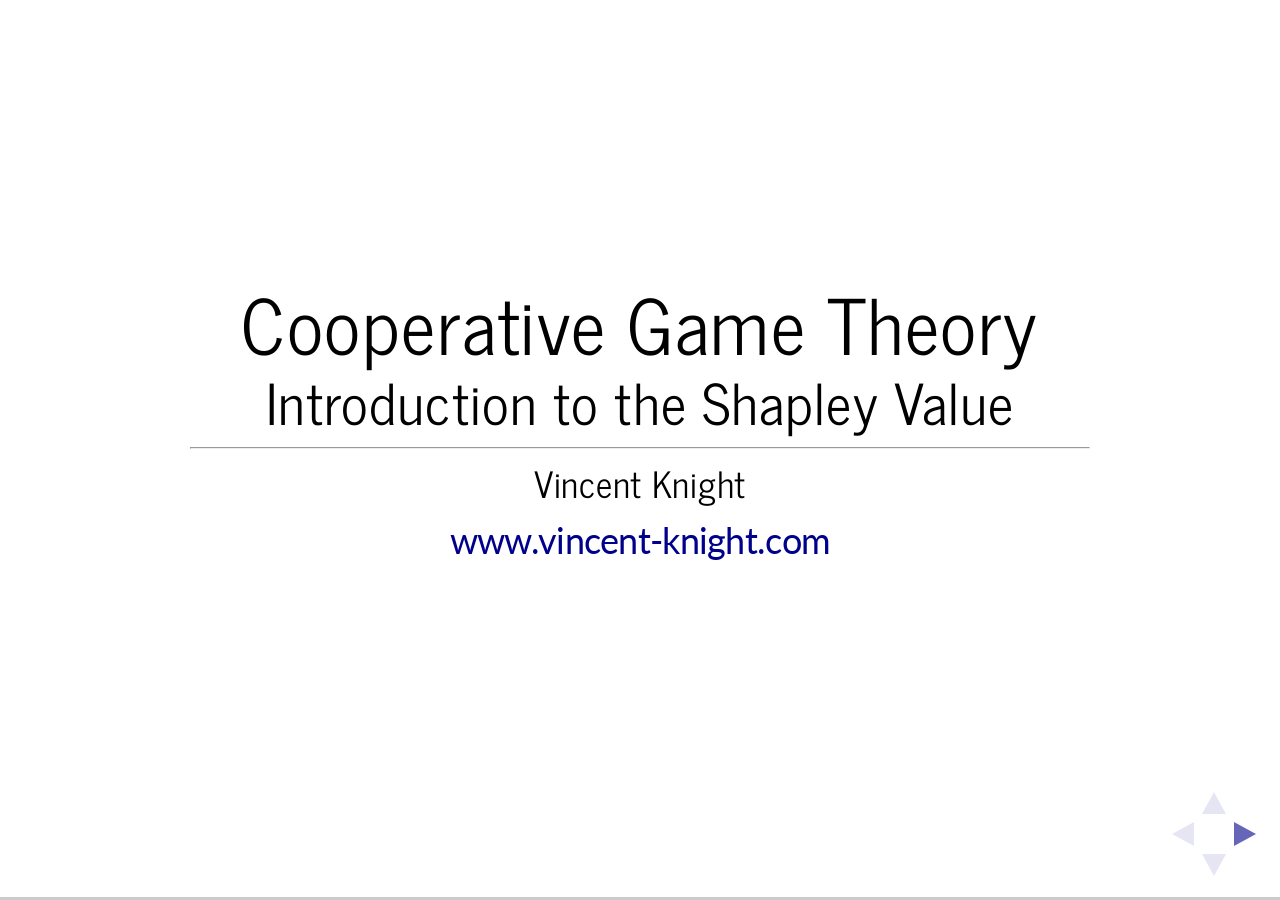
==== commit 5d50b4e3: "resolving conflicts" ====
--- a/index.html
+++ b/index.html
@@ -1,143 +1,139 @@
 <!doctype html>
 <html lang="en">
 
-	<head>
-		<meta charset="utf-8">
-
-		<title>Cooperative Game Theory</title>
-
-		<meta name="description" content="A Brief description of the Shapley value with an aim to use it in the inidividual assessmenet of group projects">
-		<meta name="author" content="Vincent Knight">
-
-		<meta name="apple-mobile-web-app-capable" content="yes" />
-		<meta name="apple-mobile-web-app-status-bar-style" content="black-translucent" />
-
-		<link rel="stylesheet" href="css/reveal.css">
-		<link rel="stylesheet" href="css/theme/simple.css" id="theme">
-
-		<!-- For syntax highlighting -->
-		<link rel="stylesheet" href="lib/css/zenburn.css">
-
-		<!-- If the query includes 'print-pdf', use the PDF print sheet -->
-		<script>
-			document.write( '<link rel="stylesheet" href="css/print/' + ( window.location.search.match( /print-pdf/gi ) ? 'pdf' : 'paper' ) + '.css" type="text/css" media="print">' );
-		</script>
+<head>
+    <meta charset="utf-8">
+
+    <title>Cooperative Game Theory</title>
+
+    <meta name="description" content="A Brief description of the Shapley value with an aim to use it in the inidividual assessmenet of group projects">
+    <meta name="author" content="Vincent Knight">
+
+    <meta name="apple-mobile-web-app-capable" content="yes" />
+    <meta name="apple-mobile-web-app-status-bar-style" content="black-translucent" />
+
+    <link rel="stylesheet" href="css/reveal.css">
+    <link rel="stylesheet" href="css/theme/simple.css" id="theme">
+
+    <!-- For syntax highlighting -->
+    <link rel="stylesheet" href="lib/css/zenburn.css">
+
+    <!-- If the query includes 'print-pdf', use the PDF print sheet -->
+    <script>
+        document.write( '<link rel="stylesheet" href="css/print/' + ( window.location.search.match( /print-pdf/gi ) ? 'pdf' : 'paper' ) + '.css" type="text/css" media="print">' );
+    </script>
 
 <script type="text/x-mathjax-config">
-  MathJax.Hub.Config({
-      tex2jax: {
-        inlineMath: [ ['$','$'], ["\\(","\\)"] ],
-         processEscapes: true
-         }
-        });
-        </script>
-
-        <script type="text/javascript"
-            src="http://cdn.mathjax.org/mathjax/latest/MathJax.js?config=TeX-AMS-MML_HTMLorMML">
-         </script>
-
-		<!--[if lt IE 9]>
-		<script src="lib/js/html5shiv.js"></script>
-		<![endif]-->
-	</head>
-
-	<body>
-
-		<div class="reveal">
-
-			<!-- Any section element inside of this container is displayed as a slide -->
-			<div class="slides">
-
-                <section data-markdown>
-                    ##Cooperative Game Theory
-                    ###Introduction to the Shapley Value
-
-                    ---
-
-                    ####Vincent Knight
-                    [www.vincent-knight.com](http://www.vincent-knight.com)
-
-                </section>
-
-                <section data-markdown>
-                    ##Alice and Bob share a taxi:
-
-                    ---
-
-                    - It costs Alice £5 to get home.
-                    - It costs Bob £12 to get home (this will be the total fare).
-                    - Alice lives on Bob's way home.
-
-                    ---
-
-                    <p align="left">When Alice gets out of the cab, how much should she pay?</p>
-
-                </section>
-
-
-                <section>
-                <h2>Cooperative Games</h2>
-
-                <hr>
-
-                <ul>
-                <li> $N=\{1,\dots,n\}$ players.</li>
-                <li> Coalitions $C\subseteq N$.</li>
-                    <p class="fragment">Examples: </p>
-                        <ul>
-                        <li class="fragment">$C_1=\{2,5\}$</li>
-                        <li class="fragment">$C_2=\{1\}$</li>
-                        <li class="fragment">$C_2=N$</li>
-                        <li class="fragment">$C_2=\emptyset$</li>
-                        </ul>
-                </ul>
-                </section>
-
-                <section>
-                <h2> Characteristic Function Games</h2>
-                <hr>
-                <p align="left">
-                A characteristic game $G$ is given by a pair: $(N,v)$. Where:
-                $$v:2^{N}\to\mathbb{R}$$
-                is a characteristic function which maps each coalition $C\subseteq N$ to a real number $v(C)$.
-                </p>
-                </section>
-
-
-                <section>
-                <h2>Taxi Problem</h2>
-                <hr>
-                <p align="centre">
-                <img src="https://docs.google.com/drawings/pub?id=19HXdzeOPNyNuTpXm_21HZPMcBKfsH4tZsozAW3eSAco&amp;w=800">
-                </p>
-                <hr>
-                <p align="left">
-                $N=\{A,B\}$
-                and we have:
-                </p>
-                <ul>
-                <li>$v(\emptyset)=0$</li>
-                <li>$v(A)=5$</li>
-                <li>$v(B)=12$</li>
-                <li>$v(A,B)=12$</li>
-                </ul>
-                </section>
-
-                <section>
-                <h2> Monotone Games</h2>
-
-                <hr>
-                <p align='left'>
-                A characteristic function game $G=(N,v)$ is said to be monotone if it satisfies $v(S_2)\geq v(S_1)$ for all pairs $S_1\subseteq S_2$.
-                </p>
-                <hr>
-                <img src="https://docs.google.com/drawings/pub?id=15IRhriVn8vJa28HKAqj1lzixUWIPyOuiEmGiqnt2TXo&w=450" >
-
-                </section>
-<<<<<<< HEAD
-=======
-
->>>>>>> 173e89d8720840dbc4ef273f9588154759b8405b
+MathJax.Hub.Config({
+  tex2jax: {
+    inlineMath: [ ['$','$'], ["\\(","\\)"] ],
+     processEscapes: true
+     }
+    });
+    </script>
+
+    <script type="text/javascript"
+        src="http://cdn.mathjax.org/mathjax/latest/MathJax.js?config=TeX-AMS-MML_HTMLorMML">
+     </script>
+
+    <!--[if lt IE 9]>
+    <script src="lib/js/html5shiv.js"></script>
+    <![endif]-->
+</head>
+
+<body>
+
+    <div class="reveal">
+
+        <!-- Any section element inside of this container is displayed as a slide -->
+        <div class="slides">
+
+            <section data-markdown>
+                ##Cooperative Game Theory
+                ###Introduction to the Shapley Value
+
+                ---
+
+                ####Vincent Knight
+                [www.vincent-knight.com](http://www.vincent-knight.com)
+
+            </section>
+
+            <section data-markdown>
+                ##Alice and Bob share a taxi:
+
+                ---
+
+                - It costs Alice £5 to get home.
+                - It costs Bob £12 to get home (this will be the total fare).
+                - Alice lives on Bob's way home.
+
+                ---
+
+                <p align="left">When Alice gets out of the cab, how much should she pay?</p>
+
+            </section>
+
+
+            <section>
+            <h2>Cooperative Games</h2>
+
+            <hr>
+
+            <ul>
+            <li> $N=\{1,\dots,n\}$ players.</li>
+            <li> Coalitions $C\subseteq N$.</li>
+                <p class="fragment">Examples: </p>
+                    <ul>
+                    <li class="fragment">$C_1=\{2,5\}$</li>
+                    <li class="fragment">$C_2=\{1\}$</li>
+                    <li class="fragment">$C_2=N$</li>
+                    <li class="fragment">$C_2=\emptyset$</li>
+                    </ul>
+            </ul>
+            </section>
+
+            <section>
+            <h2> Characteristic Function Games</h2>
+            <hr>
+            <p align="left">
+            A characteristic game $G$ is given by a pair: $(N,v)$. Where:
+            $$v:2^{N}\to\mathbb{R}$$
+            is a characteristic function which maps each coalition $C\subseteq N$ to a real number $v(C)$.
+            </p>
+            </section>
+
+
+            <section>
+            <h2>Taxi Problem</h2>
+            <hr>
+            <p align="centre">
+            <img src="https://docs.google.com/drawings/pub?id=19HXdzeOPNyNuTpXm_21HZPMcBKfsH4tZsozAW3eSAco&amp;w=800">
+            </p>
+            <hr>
+            <p align="left">
+            $N=\{A,B\}$
+            and we have:
+            </p>
+            <ul>
+            <li>$v(\emptyset)=0$</li>
+            <li>$v(A)=5$</li>
+            <li>$v(B)=12$</li>
+            <li>$v(A,B)=12$</li>
+            </ul>
+            </section>
+
+            <section>
+            <h2> Monotone Games</h2>
+
+            <hr>
+            <p align='left'>
+            A characteristic function game $G=(N,v)$ is said to be monotone if it satisfies $v(S_2)\geq v(S_1)$ for all pairs $S_1\subseteq S_2$.
+            </p>
+            <hr>
+            <img src="https://docs.google.com/drawings/pub?id=15IRhriVn8vJa28HKAqj1lzixUWIPyOuiEmGiqnt2TXo&w=450" >
+
+            </section>
                 <section>
                 <h2> Superadditive Games</h2>
 
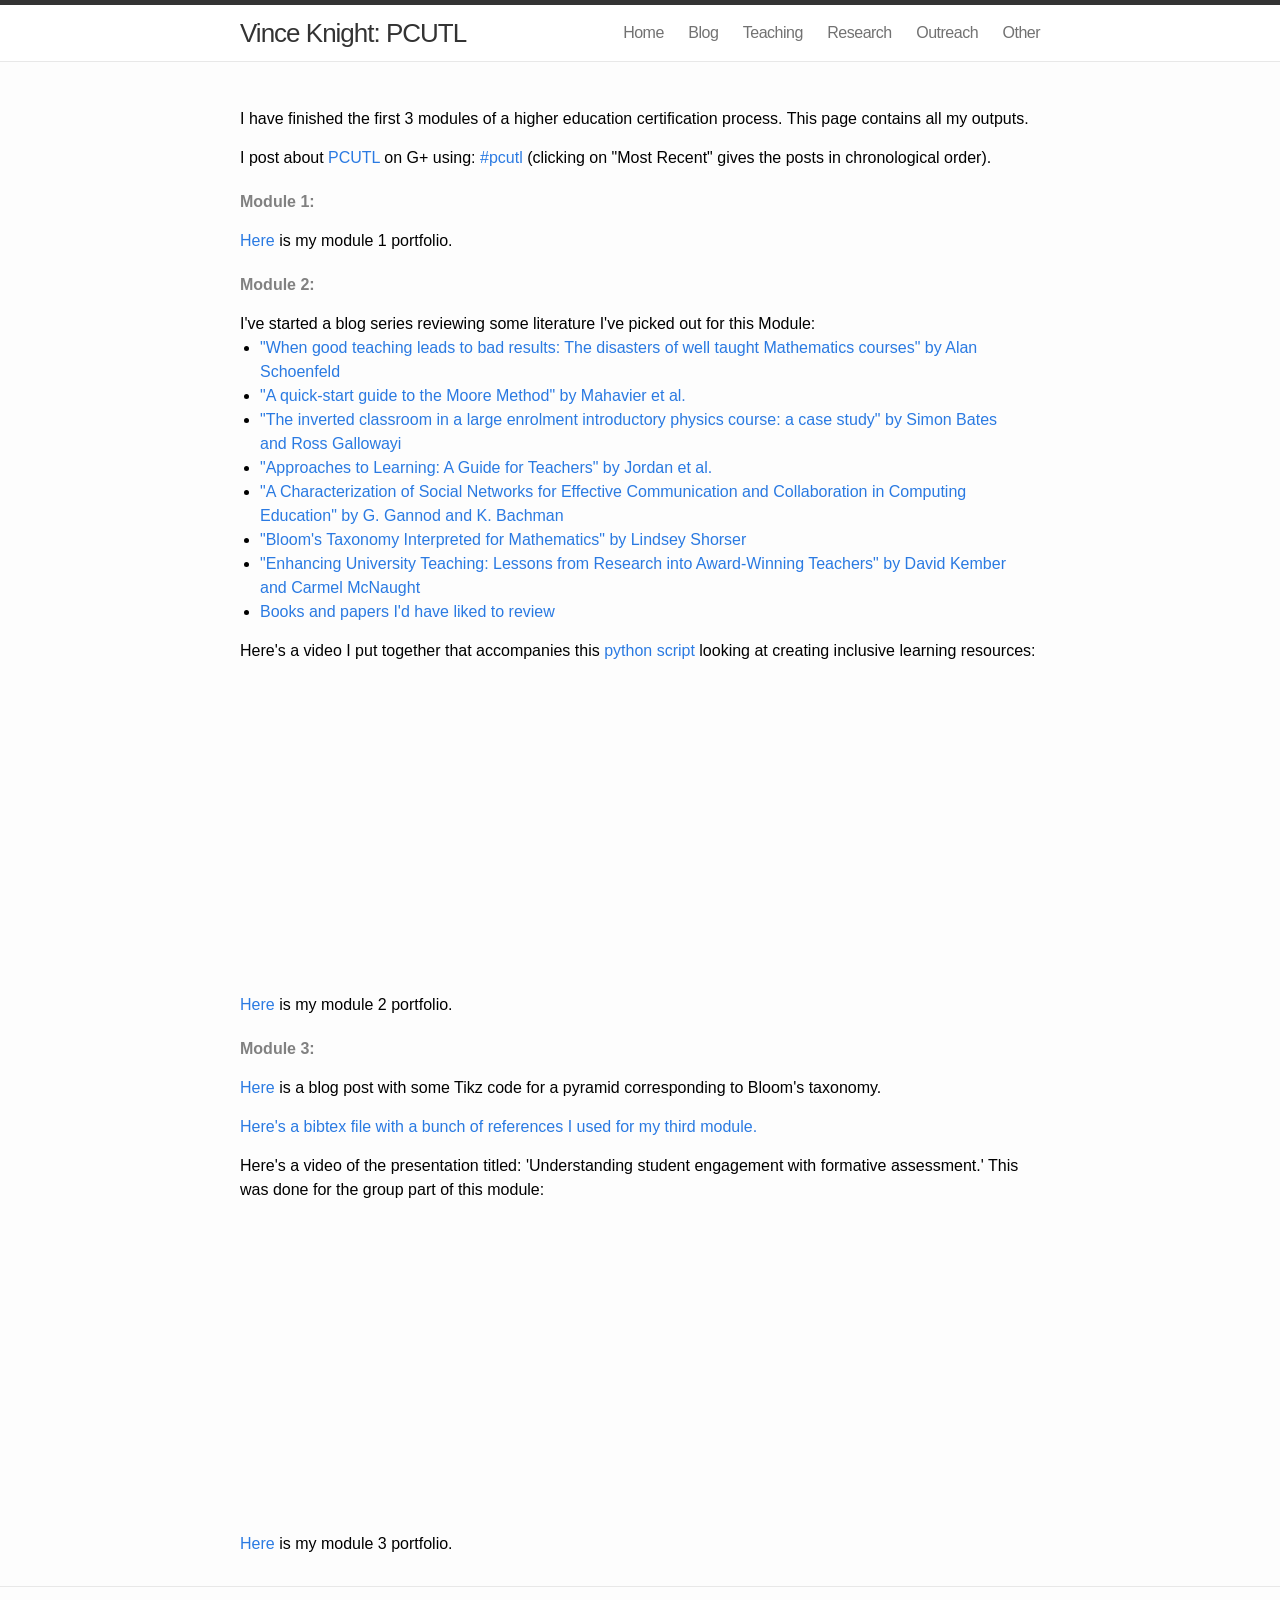
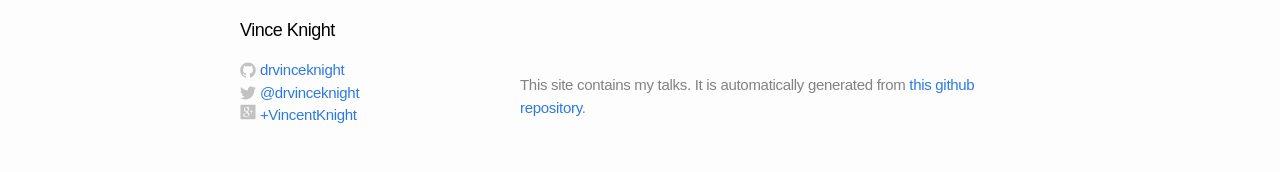
==== commit 60170152: "Starting new index" ====
--- a/index.html
+++ b/index.html
@@ -1,410 +1,182 @@
-<!doctype html>
-<html lang="en">
+<head>
+<meta charset="utf-8">
+<meta http-equiv="X-UA-Compatible" content="IE=edge">
+<title>VK: PCUTL</title>
+<meta name="viewport" content="width=device-width">
+<link rel="icon" href="./favicon.ico" type="image/x-icon" />
+<link rel="stylesheet" href="main.css">
 
-<head>
-    <meta charset="utf-8">
+<script>
+(function(i,s,o,g,r,a,m){i['GoogleAnalyticsObject']=r;i[r]=i[r]||function(){
+(i[r].q=i[r].q||[]).push(arguments)},i[r].l=1*new Date();a=s.createElement(o),
+m=s.getElementsByTagName(o)[0];a.async=1;a.src=g;m.parentNode.insertBefore(a,m)
+})(window,document,'script','//www.google-analytics.com/analytics.js','ga');
 
-    <title>Cooperative Game Theory</title>
+ga('create', 'UA-38016329-2', 'auto');
+ga('send', 'pageview');
 
-    <meta name="description" content="A Brief description of the Shapley value with an aim to use it in the inidividual assessmenet of group projects">
-    <meta name="author" content="Vincent Knight">
+</script>
 
-    <meta name="apple-mobile-web-app-capable" content="yes" />
-    <meta name="apple-mobile-web-app-status-bar-style" content="black-translucent" />
+</head>
+<header class="site-header">
 
-    <link rel="stylesheet" href="css/reveal.css">
-    <link rel="stylesheet" href="css/theme/simple.css" id="theme">
+    <div class="wrap">
 
-    <!-- For syntax highlighting -->
-    <link rel="stylesheet" href="lib/css/zenburn.css">
+     <a class="site-title" href="./index.html">Vince Knight: PCUTL</a>
 
-    <!-- If the query includes 'print-pdf', use the PDF print sheet -->
-    <script>
-        document.write( '<link rel="stylesheet" href="css/print/' + ( window.location.search.match( /print-pdf/gi ) ? 'pdf' : 'paper' ) + '.css" type="text/css" media="print">' );
-    </script>
+     <nav class="site-nav">
+       <a href="#" class="menu-icon">
+         <svg version="1.1" xmlns="http://www.w3.org/2000/svg" xmlns:xlink="http://www.w3.org/1999/xlink" x="0px" y="0px"
+            viewBox="0 0 18 15" enable-background="new 0 0 18 15" xml:space="preserve">
+           <path fill="#505050" d="M18,1.484c0,0.82-0.665,1.484-1.484,1.484H1.484C0.665,2.969,0,2.304,0,1.484l0,0C0,0.665,0.665,0,1.484,0
+             h15.031C17.335,0,18,0.665,18,1.484L18,1.484z"/>
+           <path fill="#505050" d="M18,7.516C18,8.335,17.335,9,16.516,9H1.484C0.665,9,0,8.335,0,7.516l0,0c0-0.82,0.665-1.484,1.484-1.484
+             h15.031C17.335,6.031,18,6.696,18,7.516L18,7.516z"/>
+           <path fill="#505050" d="M18,13.516C18,14.335,17.335,15,16.516,15H1.484C0.665,15,0,14.335,0,13.516l0,0
+             c0-0.82,0.665-1.484,1.484-1.484h15.031C17.335,12.031,18,12.696,18,13.516L18,13.516z"/>
+         </svg>
+       </a>
+      <div class="trigger">
+          <a class="page-link" href="drvinceknight.github.io/">Home</a>
+          <a class="page-link" href="drvinceknight.github.io/unpeudemath">Blog</a>
+          <a class="page-link" href="drvinceknight.github.io/teaching">Teaching</a>
+          <a class="page-link" href="drvinceknight.github.io/research">Research</a>
+          <a class="page-link" href="drvinceknight.github.io/outreach">Outreach</a>
+          <a class="page-link" href="drvinceknight.github.io/other">Other</a>
+      </div>
+     </nav>
 
-<script type="text/x-mathjax-config">
-MathJax.Hub.Config({
-  tex2jax: {
-    inlineMath: [ ['$','$'], ["\\(","\\)"] ],
-     processEscapes: true
-     }
-    });
-    </script>
+    </div>
+</header>
 
-    <script type="text/javascript"
-        src="http://cdn.mathjax.org/mathjax/latest/MathJax.js?config=TeX-AMS-MML_HTMLorMML">
-     </script>
+            <body>
+            <div class="page-content">
+            <div class="wrap">
+            <div class="home">
 
-    <!--[if lt IE 9]>
-    <script src="lib/js/html5shiv.js"></script>
-    <![endif]-->
-</head>
+                <p>I have finished the first 3 modules of a higher education certification process. This page contains all my outputs.</p>
 
-<body>
+                <p>I post about <a href="http://www.cardiff.ac.uk/pcutl" target-'_blank'>PCUTL</a> on G+ using: <a href="https://plus.google.com/s/%23pcutl" target="_blank">#pcutl</a> (clicking on "Most Recent" gives the posts in chronological order).</p>
 
-    <div class="reveal">
+                <h1>Module 1:</h1>
+                <p><a href="./Module_1/Portfolio/VK_Module_1_PCUTL_Portfolio.pdf", target="_blank">Here</a> is my module 1 portfolio.</p>
 
-        <!-- Any section element inside of this container is displayed as a slide -->
-        <div class="slides">
+                <h1>Module 2:</h1>
 
-            <section data-markdown>
-                ##Cooperative Game Theory
-                ###Introduction to the Shapley Value
+                <p>I've started a blog series reviewing some literature I've picked out for this Module:
 
-                ---
+                    <ul>
+                    <li><a href="http://drvinceknight.blogspot.co.uk/2013/01/my-first-blog-series-review-of-some.html" target="_blank">"When good teaching leads to bad results: The disasters of well taught Mathematics courses" by Alan Schoenfeld</a></li>
+                    <li><a href="http://drvinceknight.blogspot.co.uk/2013/01/a-review-on-paper-about-moore-method.html" target="_blank">"A quick-start guide to the Moore Method" by Mahavier et al.</a></li>
+                    <li><a href="http://drvinceknight.blogspot.co.uk/2013/01/a-review-of-paper-offering-evidence-for.html" target="_blank">"The inverted classroom in a large enrolment introductory physics course: a case study" by Simon Bates and Ross Gallowayi</a></li>
+                    <li><a href="http://drvinceknight.blogspot.co.uk/2013/01/a-review-of-book-about-teaching-and.html" target="_blank">"Approaches to Learning: A Guide for Teachers" by Jordan et al.</a></li>
+                    <li><a href="http://drvinceknight.blogspot.co.uk/2013/01/a-review-of-paper-looking-at-using.html" target="_blank">"A Characterization of Social Networks for Effective Communication and Collaboration in Computing Education" by G. Gannod and K. Bachman</a></li>
+                    <li><a href="http://drvinceknight.blogspot.co.uk/2013/01/a-review-of-interpretation-of-blooms.html" target="_blank">"Bloom's Taxonomy Interpreted for Mathematics" by Lindsey Shorser</a></li>
+                    <li><a href="http://drvinceknight.blogspot.co.uk/2013/01/a-review-of-book-about-good-teachers.html" target="_blank">"Enhancing University Teaching: Lessons from Research into Award-Winning Teachers" by David Kember and Carmel McNaught</a></li>
+                    <li><a href="http://drvinceknight.blogspot.co.uk/2013/02/books-and-papers-id-have-liked-to-review.html" target="_blank">Books and papers I'd have liked to review</a></li>
+                    </ul>
+                </p>
+                <p>Here's a video I put together that accompanies this <a href="https://github.com/drvinceknight/pandocipy" target="_blank"> python script </a> looking at creating inclusive learning resources:</p>
 
-                ####Vincent Knight
-                [www.vincent-knight.com](http://www.vincent-knight.com)
+                <iframe width="560" height="315" src="//www.youtube.com/embed/jFiyLYskgao" frameborder="0" allowfullscreen></iframe>
 
-            </section>
+                <p><a href="./Module_2/Portfolio/VK_M2_Portfolio.pdf" target="_blank">Here</a> is my module 2 portfolio.</p>
 
-            <section data-markdown>
-                ##Alice and Bob share a taxi:
+                <h1>Module 3:</h1>
+                <p><a href="http://drvinceknight.blogspot.co.uk/2013/10/blooms-taxonomy-drawn-in-tikz.html" target="_blank">Here</a> is a blog post with some Tikz code for a pyramid corresponding to Bloom's taxonomy.</p>
+                <p><a href="https://www.dropbox.com/s/yc6c0wbkx42duay/educationresearch.bib" target="_blank">Here's a bibtex file with a bunch of references I used for my third module.</a></p>
+                <p>Here's a video of the presentation titled: 'Understanding student engagement with formative assessment.' This was done for the group part of this module:</p>
 
-                ---
+                <iframe width="560" height="315" src="//www.youtube.com/embed/soUWEQUVYzg" frameborder="0" allowfullscreen></iframe>
 
-                - It costs Alice £5 to get home.
-                - It costs Bob £12 to get home (this will be the total fare).
-                - Alice lives on Bob's way home.
-
-                ---
-
-                <p align="left">When Alice gets out of the cab, how much should she pay?</p>
-
-            </section>
+                <p><a href="./Module_3/Portfolio/vkm3portfolio.pdf" target="_blank">Here</a> is my module 3 portfolio.</p>
 
 
-            <section>
-            <h2>Cooperative Games</h2>
 
-            <hr>
+            </div>
+            </div>
+            </div>
+            <footer class="site-footer">
 
-            <ul>
-            <li> $N=\{1,\dots,n\}$ players.</li>
-            <li> Coalitions $C\subseteq N$.</li>
-                <p class="fragment">Examples: </p>
-                    <ul>
-                    <li class="fragment">$C_1=\{2,5\}$</li>
-                    <li class="fragment">$C_2=\{1\}$</li>
-                    <li class="fragment">$C_2=N$</li>
-                    <li class="fragment">$C_2=\emptyset$</li>
-                    </ul>
-            </ul>
-            </section>
+<div class="wrap">
 
-            <section>
-            <h2> Characteristic Function Games</h2>
-            <hr>
-            <p align="left">
-            A characteristic game $G$ is given by a pair: $(N,v)$. Where:
-            $$v:2^{N}\to\mathbb{R}$$
-            is a characteristic function which maps each coalition $C\subseteq N$ to a real number $v(C)$.
-            </p>
-            </section>
+<h2 class="footer-heading">Vince Knight</h2>
 
+<div class="footer-col-1 column">
+  <ul>
+    <li>
+      <a href="https://github.com/drvinceknight">
+        <span class="icon github">
+          <svg version="1.1" class="github-icon-svg" xmlns="http://www.w3.org/2000/svg" xmlns:xlink="http://www.w3.org/1999/xlink" x="0px" y="0px"
+             viewBox="0 0 16 16" enable-background="new 0 0 16 16" xml:space="preserve">
+            <path fill-rule="evenodd" clip-rule="evenodd" fill="#C2C2C2" d="M7.999,0.431c-4.285,0-7.76,3.474-7.76,7.761
+            c0,3.428,2.223,6.337,5.307,7.363c0.388,0.071,0.53-0.168,0.53-0.374c0-0.184-0.007-0.672-0.01-1.32
+            c-2.159,0.469-2.614-1.04-2.614-1.04c-0.353-0.896-0.862-1.135-0.862-1.135c-0.705-0.481,0.053-0.472,0.053-0.472
+            c0.779,0.055,1.189,0.8,1.189,0.8c0.692,1.186,1.816,0.843,2.258,0.645c0.071-0.502,0.271-0.843,0.493-1.037
+            C4.86,11.425,3.049,10.76,3.049,7.786c0-0.847,0.302-1.54,0.799-2.082C3.768,5.507,3.501,4.718,3.924,3.65
+            c0,0,0.652-0.209,2.134,0.796C6.677,4.273,7.34,4.187,8,4.184c0.659,0.003,1.323,0.089,1.943,0.261
+            c1.482-1.004,2.132-0.796,2.132-0.796c0.423,1.068,0.157,1.857,0.077,2.054c0.497,0.542,0.798,1.235,0.798,2.082
+            c0,2.981-1.814,3.637-3.543,3.829c0.279,0.24,0.527,0.713,0.527,1.437c0,1.037-0.01,1.874-0.01,2.129
+            c0,0.208,0.14,0.449,0.534,0.373c3.081-1.028,5.302-3.935,5.302-7.362C15.76,3.906,12.285,0.431,7.999,0.431z"/>
+          </svg>
+        </span>
+        <span class="username">drvinceknight</span>
+      </a>
+    </li>
+    <li>
+      <a href="https://twitter.com/@drvinceknight">
+        <span class="icon twitter">
+          <svg version="1.1" class="twitter-icon-svg" xmlns="http://www.w3.org/2000/svg" xmlns:xlink="http://www.w3.org/1999/xlink" x="0px" y="0px"
+             viewBox="0 0 16 16" enable-background="new 0 0 16 16" xml:space="preserve">
+            <path fill="#C2C2C2" d="M15.969,3.058c-0.586,0.26-1.217,0.436-1.878,0.515c0.675-0.405,1.194-1.045,1.438-1.809
+            c-0.632,0.375-1.332,0.647-2.076,0.793c-0.596-0.636-1.446-1.033-2.387-1.033c-1.806,0-3.27,1.464-3.27,3.27
+            c0,0.256,0.029,0.506,0.085,0.745C5.163,5.404,2.753,4.102,1.14,2.124C0.859,2.607,0.698,3.168,0.698,3.767
+            c0,1.134,0.577,2.135,1.455,2.722C1.616,6.472,1.112,6.325,0.671,6.08c0,0.014,0,0.027,0,0.041c0,1.584,1.127,2.906,2.623,3.206
+            C3.02,9.402,2.731,9.442,2.433,9.442c-0.211,0-0.416-0.021-0.615-0.059c0.416,1.299,1.624,2.245,3.055,2.271
+            c-1.119,0.877-2.529,1.4-4.061,1.4c-0.264,0-0.524-0.015-0.78-0.046c1.447,0.928,3.166,1.469,5.013,1.469
+            c6.015,0,9.304-4.983,9.304-9.304c0-0.142-0.003-0.283-0.009-0.423C14.976,4.29,15.531,3.714,15.969,3.058z"/>
+          </svg>
+        </span>
+        <span class="username">@drvinceknight</span>
+      </a>
+    </li>
+    <li>
+      <a href="https://plus.google.com/+VincentKnight">
+        <span class="icon G+">
+            <svg version="1.1" id="Layer_1" xmlns="http://www.w3.org/2000/svg" xmlns:xlink="http://www.w3.org/1999/xlink" x="0px" y="0px"
+                 width="16px" height="16px" viewBox="0 0 134.658 131.646" enable-background="new 0 0 134.658 131.646"
+                 xml:space="preserve">
+            <g>
+                <path fill="#C2C2C2" d="M126.515,4.109H8.144c-2.177,0-3.94,1.763-3.94,3.938v115.546c0,2.179,1.763,3.942,3.94,3.942h118.371
+                    c2.177,0,3.94-1.764,3.94-3.942V8.048C130.455,5.872,128.691,4.109,126.515,4.109z"/>
+                <g>
+                    <path fill="#FFFFFF" d="M70.479,71.845l-3.983-3.093c-1.213-1.006-2.872-2.334-2.872-4.765c0-2.441,1.659-3.993,3.099-5.43
+                        c4.64-3.652,9.276-7.539,9.276-15.73c0-8.423-5.3-12.854-7.84-14.956h6.849l7.189-4.517H60.418
+                        c-5.976,0-14.588,1.414-20.893,6.619c-4.752,4.1-7.07,9.753-7.07,14.842c0,8.639,6.633,17.396,18.346,17.396
+                        c1.106,0,2.316-0.109,3.534-0.222c-0.547,1.331-1.1,2.439-1.1,4.32c0,3.431,1.763,5.535,3.317,7.528
+                        c-4.977,0.342-14.268,0.893-21.117,5.103c-6.523,3.879-8.508,9.525-8.508,13.51c0,8.202,7.731,15.842,23.762,15.842
+                        c19.01,0,29.074-10.519,29.074-20.932C79.764,79.709,75.344,75.943,70.479,71.845z M56,59.107
+                        c-9.51,0-13.818-12.294-13.818-19.712c0-2.888,0.547-5.87,2.428-8.199c1.773-2.218,4.861-3.657,7.744-3.657
+                        c9.168,0,13.923,12.404,13.923,20.382c0,1.996-0.22,5.533-2.762,8.09C61.737,57.785,58.762,59.107,56,59.107z M56.109,103.65
+                        c-11.826,0-19.452-5.657-19.452-13.523c0-7.864,7.071-10.524,9.504-11.405c4.64-1.561,10.611-1.779,11.607-1.779
+                        c1.105,0,1.658,0,2.538,0.111c8.407,5.983,12.056,8.965,12.056,14.629C72.362,98.542,66.723,103.65,56.109,103.65z"/>
+                    <polygon fill="#FFFFFF" points="98.393,58.938 98.393,47.863 92.923,47.863 92.923,58.938 81.866,58.938 81.866,64.469
+                        92.923,64.469 92.923,75.612 98.393,75.612 98.393,64.469 109.506,64.469 109.506,58.938       "/>
+                </g>
+            </g>
+            </svg>
+        </span>
+        <span class="username">+VincentKnight</span>
+      </a>
+    </li>
+  </ul>
+</div>
 
-            <section>
-            <h2>Taxi Problem</h2>
-            <hr>
-            <p align="centre">
-            <img src="https://docs.google.com/drawings/pub?id=19HXdzeOPNyNuTpXm_21HZPMcBKfsH4tZsozAW3eSAco&amp;w=800">
-            </p>
-            <hr>
-            <p align="left">
-            $N=\{A,B\}$
-            and we have:
-            </p>
-            <ul>
-            <li>$v(\emptyset)=0$</li>
-            <li>$v(A)=5$</li>
-            <li>$v(B)=12$</li>
-            <li>$v(A,B)=12$</li>
-            </ul>
-            </section>
+<div class="footer-col-2 column">
+  <p class="text">This site contains my talks. It is automatically generated from <a href='https://github.com/drvinceknight/Talks' target='_blank'>this github repository</a>.</p>
+</div>
 
-            <section>
-            <h2> Monotone Games</h2>
+</div>
 
-            <hr>
-            <p align='left'>
-            A characteristic function game $G=(N,v)$ is said to be monotone if it satisfies $v(S_2)\geq v(S_1)$ for all pairs $S_1\subseteq S_2$.
-            </p>
-            <hr>
-            <img src="https://docs.google.com/drawings/pub?id=15IRhriVn8vJa28HKAqj1lzixUWIPyOuiEmGiqnt2TXo&w=450" >
-
-            </section>
-                <section>
-                <h2> Superadditive Games</h2>
-
-                <hr>
-                <p align='left'>
-                A characteristic function game $G=(N,v)$ is said to be superadditive if it satisfies $v(S_1\cup S_2)\geq v(S_1)+v(S_2)$ for all pairs $S_1,S_2\subseteq N$.
-                </p>
-                <hr>
-                <img src="https://docs.google.com/drawings/pub?id=19ukbxZySY8VmFbyO495lZel7PzwJslvAgw6ULDUY_6U&amp;w=800" >
-
-                </section>
-
-                <section>
-                <h2>Solution Concepts</h2>
-                <hr>
-                <p align="left">
-                The 'solution' of a superadditive game corresponds to a vector: $x\in\mathbb{R}^{|N|}_{\geq0}$ that satisfies:
-                $$\sum_{i\in N}x_i=v(N)$$
-                </p>
-                </section>
-
-                <section>
-                <h2> Fair Distribution</h2>
-                <hr>
-                <ol>
-                    <li>Efficiency: $\sum_{i\in N}x_i=v(N)$;</li>
-                    <li>Null player: if $i$ does not contribute, then $x_i=0$;</li>
-                    <li>Symmetry: if $i$ and $j$ are symmetric in then $x_i=x_j$;</li>
-                    <li>Additivity: (look it up if you're interested).</li>
-                <ol>
-
-
-                </section>
-
-                <section>
-                <section>
-                <h2>Taxi Problem</h2>
-                <hr>
-                <p align="centre">
-                <img src="https://docs.google.com/drawings/pub?id=19HXdzeOPNyNuTpXm_21HZPMcBKfsH4tZsozAW3eSAco&amp;w=800">
-                </p>
-                <hr>
-                <table style="margin:auto" border="1">
-                <tr>
-                <th>$\pi$</th>
-                <th>Alice</th>
-                <th>Bob</th>
-                </tr>
-                <tr>
-                <td>(A,B)</td>
-                <td>5</td>
-                <td>7</td>
-                </tr>
-                <tr>
-                <td>(B,A)</td>
-                <td>0</td>
-                <td>12</td>
-                </tr>
-                <tr class='fragment'>
-                <td>
-                $\phi$
-                </td>
-                <td>
-                2.5
-                </td>
-                <td>
-                9.5
-                </td>
-                </tr>
-                </table>
-                </section>
-                <section>
-                <iframe width="640" height="360" src="http://www.youtube.com/embed/aThG4YAFErw" frameborder="0" allowfullscreen></iframe>
-                </section>
-                </section>
-                <section>
-                <h2>Shapley Value</h2>
-                <hr>
-                <p align="left">
-                Given a characteristic function game $G=(N,v)$ the Shapley value of a player $i\in N$ is given by:
-                $$\phi_{i}(G)={1\over |N|!}\sum_{\pi\in\Pi_N}\Delta_{\pi}^{G}(i)$$
-                </p>
-
-                </section>
-
-
-                <section data-markdown>
-                ##Why am I telling you this?
-                </section>
-
-                <section data-markdown>
-                ##Applying this to group work
-
-                ---
-
-                - Assume Amy, Bernard and Caroline work on a group project.
-                - Assume the marking criteria states: 70% output and 30% group work.
-                - Assume the total mark given to the project is 85%.
-
-                </section>
-
-                <section>
-                <h2>Contributions</h2>
-                <hr>
-                <table style="margin:auto" border="1">
-                <tr>
-                <th>$S$</th>
-                <th>$v(C)$</th>
-                </tr>
-                <tr>
-                <td>$A$</td>
-                <td>40</td>
-                </tr>
-                <tr>
-                <td>$B$</td>
-                <td>40</td>
-                </tr>
-                <tr>
-                <td>$C$</td>
-                <td>20</td>
-                </tr>
-                <tr>
-                <td>$\{A,B\}$</td>
-                <td>70</td>
-                </tr>
-                <tr>
-                <td>$\{A,C\}$</td>
-                <td>60</td>
-                </tr>
-                <tr>
-                <td>$\{B,C\}$</td>
-                <td>40</td>
-                </tr>
-                </table>
-
-
-                </section>
-
-
-                <section>
-                <h2>Shapley Value Calculation</h2>
-                <hr>
-                <table style="margin:auto" border="1">
-                <tr>
-                <th>$\pi$</th>
-                <th>Amy</th>
-                <th>Bernard</th>
-                <th>Caroline</th>
-                </tr>
-                <tr>
-                <td>(A,B,C)</td>
-                <td>$40$</td>
-                <td>$30$</td>
-                <td>$30$</td>
-                </tr>
-                <tr>
-                <td>(A,C,B)</td>
-                <td>$40$</td>
-                <td>$40$</td>
-                <td>$20$</td>
-                </tr>
-                <tr>
-                <td>(B,A,C)</td>
-                <td>$30$</td>
-                <td>$40$</td>
-                <td>$30$</td>
-                </tr>
-                <tr>
-                <td>(B,C,A)</td>
-                <td>$60$</td>
-                <td>$40$</td>
-                <td>$0$</td>
-                </tr>
-                <tr>
-                <td>(C,A,B)</td>
-                <td>$40$</td>
-                <td>$40$</td>
-                <td>$20$</td>
-                </tr>
-                <tr>
-                <td>(C,B,A)</td>
-                <td>$60$</td>
-                <td>$20$</td>
-                <td>$20$</td>
-                </tr>
-                <tr class='fragment'>
-                <td>
-                $\phi$
-                </td>
-                <td>
-                $45$
-                </td>
-                <td>
-                $35$
-                </td>
-                <td>
-                $20$
-                </td>
-                </tr>
-                </table>
-                </section>
-
-
-                <section>
-                <h2>Mark Calculation</h2>
-                <hr>
-                $$\text{m}(i)=\text{M}\times\left(\text{OP}+\text{CW}\times{\phi(i)\over \max_j{\phi(j)}}\right)$$
-                </section>
-
-                <section>
-                <h2>Fair Marks</h2>
-                <hr>
-                <ol>
-                <li>Efficiency: only way to maximise group mark is equal contribution;</li>
-                <li>Null player: if $i$ does not contribute, then $m(i)=0$;</li>
-                <li>Symmetry: if $i$ and $j$ contribute equally, they get the same mark.</li>
-                </ol>
-
-                </section>
-
-                <section>
-                $$\text{m}(A)=85\times(.7+.3)=85$$
-                <hr>
-                $$\text{m}(B)=85\times\left(.7+.3\times {35\over 45}\right)={238\over 3}\approx 79.33$$
-                <hr>
-                $$\text{m}(C)=85\times\left(.7+.3\times{20\over45}\right)={425\over 6}\approx 70.83$$
-                </section>
-
-
-                <section>
-                <h2>The real problem...</h2>
-
-                <hr>
-
-                How do we get $\phi$?
-
-                <img src="https://docs.google.com/drawings/pub?id=1nSoxZtx8lZuhW6ewpfTFrlPjLMDxV-QltVkxPwENaUc&w=800">
-                </section>
-			</div>
-
-		</div>
-		<script src="lib/js/head.min.js"></script>
-		<script src="js/reveal.min.js"></script>
-
-		<script>
-
-			// Full list of configuration options available here:
-			// https://github.com/hakimel/reveal.js#configuration
-			Reveal.initialize({
-				controls: true,
-				progress: true,
-				history: true,
-
-				theme: Reveal.getQueryHash().theme, // available themes are in /css/theme
-				transition: Reveal.getQueryHash().transition || 'linear', // default/cube/page/concave/zoom/linear/none
-
-				// Optional libraries used to extend on reveal.js
-				dependencies: [
-					{ src: 'lib/js/classList.js', condition: function() { return !document.body.classList; } },
-					{ src: 'plugin/markdown/showdown.js', condition: function() { return !!document.querySelector( '[data-markdown]' ); } },
-					{ src: 'plugin/markdown/markdown.js', condition: function() { return !!document.querySelector( '[data-markdown]' ); } },
-					{ src: 'plugin/highlight/highlight.js', async: true, callback: function() { hljs.initHighlightingOnLoad(); } },
-					{ src: 'plugin/zoom-js/zoom.js', async: true, condition: function() { return !!document.body.classList; } },
-					{ src: 'plugin/notes/notes.js', async: true, condition: function() { return !!document.body.classList; } }
-				]
-			});
-
-        Reveal.addEventListener( 'slidechanged', function( event ) {
-            MathJax.Hub.Rerender(event.currentSlide);
-            });
-		</script>
-
-	</body>
-</html>
+</footer>
+</body>
--- a/main.css
+++ b/main.css
@@ -0,0 +1,442 @@
+/* Base */
+/* ----------------------------------------------------------*/
+
+* {
+  margin: 0;
+  padding: 0;
+}
+
+html, body { height: 100%; }
+
+body {
+  font-family: Helvetica, Arial, sans-serif;
+  font-size: 16px;
+  line-height: 1.5;
+  font-weight: 300;
+  background-color: #fdfdfd;
+}
+
+p {margin-top: 15px;}
+
+h1 {font-size: 1em; color: #fff; }
+h2, h3, h4, h5, h6 { font-size: 100%; font-weight: 400; }
+
+a         { color: #2a7ae2; text-decoration: none; }
+a:hover   { color: #000; text-decoration: underline; }
+a:visited { color: #205caa; }
+
+/* Utility */
+
+.wrap:before,
+.wrap:after { content:""; display:table; }
+.wrap:after { clear: both; }
+.wrap {
+  max-width: 800px;
+  padding: 0 30px;
+  margin: 0 auto;
+  zoom: 1;
+}
+
+
+/* Layout Styles */
+/* ----------------------------------------------------------*/
+
+/* Site header */
+
+.site-header {
+  border-top: 5px solid #333;
+  border-bottom: 1px solid #e8e8e8;
+  min-height: 56px;
+  background-color: white;
+}
+
+.site-title,
+.site-title:hover,
+.site-title:visited {
+  display: block;
+  color: #333;
+  font-size: 26px;
+  letter-spacing: -1px;
+  float: left;
+  line-height: 56px;
+  position: relative;
+  z-index: 1;
+}
+
+.site-nav {
+  float: right;
+  line-height: 56px;
+}
+
+.site-nav .menu-icon { display: none; }
+
+.site-nav .page-link {
+  margin-left: 20px;
+  color: #727272;
+  letter-spacing: -.5px;
+}
+
+/* Site footer */
+
+.site-footer {
+  border-top: 1px solid #e8e8e8;
+  padding: 30px 0;
+}
+
+.footer-heading {
+  font-size: 18px;
+  font-weight: 300;
+  letter-spacing: -.5px;
+  margin-bottom: 15px;
+}
+
+.site-footer .column { float: left; margin-bottom: 15px; }
+
+.footer-col-1 {
+  width: 270px; /*fallback*/
+  width: -webkit-calc(35% - 10px);
+  width: -moz-calc(35% - 10px);
+  width: -o-calc(35% - 10px);
+  width: calc(35% - 10px);
+  margin-right: 10px
+}
+.footer-col-2 {
+  width: 410px; /*fallback*/
+  width: -webkit-calc(65%);
+  width: -moz-calc(65%);
+  width: -o-calc(65%);
+  width: calc(65%);
+      <p class="text">{{ site.description }}</p>
+}
+
+.site-footer ul { list-style: none; }
+
+.site-footer li,
+.site-footer p {
+  font-size: 15px;
+  letter-spacing: -.3px;
+  color: #828282;
+}
+
+.github-icon-svg,
+.twitter-icon-svg {
+  display: inline-block;
+  width: 16px;
+  height: 16px;
+  position: relative;
+  top: 3px;
+}
+
+.news { list-style-type: none; }
+
+.news li { margin-bottom: 30px; }
+
+.news .news-link {
+  font-size: 20px;
+  letter-spacing: -1px;
+  line-height: 1;
+}
+
+.news .news-date {
+  display: block;
+  font-size: 20px;
+  color: #818181;
+}
+
+
+/* Page Content styles */
+/* ----------------------------------------------------------*/
+
+.page-content {
+  padding: 30px 0;
+}
+
+.page-content h1 {font-size: 1em; color: #818181; }
+
+.page-content ul {padding: 0 20px ;}
+.page-content ol {padding: 0 20px ;}
+
+
+
+/* Home styles */
+/* ----------------------------------------------------------*/
+
+.home ul {padding: 0 20px ;}
+.home ol {padding: 0 20px ;}
+
+.home h1 { margin-bottom: 5px; margin-top: 20px; }
+
+.posts { list-style-type: none; }
+
+.posts li { margin-bottom: 30px; }
+
+.posts .post-link {
+  font-size: 24px;
+  letter-spacing: -1px;
+  line-height: 1;
+}
+
+.posts .post-date {
+  display: block;
+  font-size: 15px;
+  color: #818181;
+}
+
+/* Post styles */
+/* ----------------------------------------------------------*/
+
+.post-header { margin: 10px 0 30px; }
+
+.post-header h1 {
+  font-size: 42px;
+  letter-spacing: -1.75px;
+  line-height: 1;
+  font-weight: 300;
+}
+
+.post-header .meta {
+  font-size: 15px;
+  color: #818181;
+  margin-top: 5px;
+}
+
+.post-content { margin: 0 0 30px; }
+
+.post-content > * { margin: 20px 0; }
+
+
+.post-content h1,
+.post-content h2,
+.post-content h3,
+.post-content h4,
+.post-content h5,
+.post-content h6 {
+  line-height: 1;
+  font-weight: 300;
+  margin: 40px 10 20px;
+}
+
+.post-content h2 {
+  font-size: 32px;
+  letter-spacing: -1.25px;
+}
+
+.post-content h3 {
+  font-size: 26px;
+  letter-spacing: -1px;
+}
+
+.post-content h4 {
+  font-size: 20px;
+  letter-spacing: -1px;
+}
+
+.post-content blockquote {
+  border-left: 4px solid #e8e8e8;
+  padding-left: 20px;
+  font-size: 18px;
+  opacity: .6;
+  letter-spacing: -1px;
+  font-style: italic;
+  margin: 30px 0;
+}
+
+.post-content ul,
+.post-content ol { padding-left: 20px; }
+
+.post pre,
+.post code {
+  border: 1px solid #d5d5e9;
+  background-color: #eef;
+  padding: 8px 12px;
+  -webkit-border-radius: 3px;
+  -moz-border-radius: 3px;
+  border-radius: 3px;
+  font-size: 15px;
+}
+
+.post code { padding: 1px 5px; }
+
+.post ul,
+.post ol { margin-left: 1.35em; }
+
+.post pre code { border: none; }
+
+/* terminal */
+.post pre.terminal {
+  border: 1px solid #000;
+  background-color: #333;
+  color: #FFF;
+  -webkit-border-radius: 3px;
+  -moz-border-radius: 3px;
+  border-radius: 3px;
+}
+
+.post pre.terminal code { background-color: #333; }
+
+/* Syntax highlighting styles */
+/* ----------------------------------------------------------*/
+
+.highlight  { background: #ffffff; }
+.highlight .c { color: #999988; font-style: italic } /* Comment */
+.highlight .err { color: #a61717; background-color: #e3d2d2 } /* Error */
+.highlight .k { font-weight: bold } /* Keyword */
+.highlight .o { font-weight: bold } /* Operator */
+.highlight .cm { color: #999988; font-style: italic } /* Comment.Multiline */
+.highlight .cp { color: #999999; font-weight: bold } /* Comment.Preproc */
+.highlight .c1 { color: #999988; font-style: italic } /* Comment.Single */
+.highlight .cs { color: #999999; font-weight: bold; font-style: italic } /* Comment.Special */
+.highlight .gd { color: #000000; background-color: #ffdddd } /* Generic.Deleted */
+.highlight .gd .x { color: #000000; background-color: #ffaaaa } /* Generic.Deleted.Specific */
+.highlight .ge { font-style: italic } /* Generic.Emph */
+.highlight .gr { color: #aa0000 } /* Generic.Error */
+.highlight .gh { color: #999999 } /* Generic.Heading */
+.highlight .gi { color: #000000; background-color: #ddffdd } /* Generic.Inserted */
+.highlight .gi .x { color: #000000; background-color: #aaffaa } /* Generic.Inserted.Specific */
+.highlight .go { color: #888888 } /* Generic.Output */
+.highlight .gp { color: #555555 } /* Generic.Prompt */
+.highlight .gs { font-weight: bold } /* Generic.Strong */
+.highlight .gu { color: #aaaaaa } /* Generic.Subheading */
+.highlight .gt { color: #aa0000 } /* Generic.Traceback */
+.highlight .kc { font-weight: bold } /* Keyword.Constant */
+.highlight .kd { font-weight: bold } /* Keyword.Declaration */
+.highlight .kp { font-weight: bold } /* Keyword.Pseudo */
+.highlight .kr { font-weight: bold } /* Keyword.Reserved */
+.highlight .kt { color: #445588; font-weight: bold } /* Keyword.Type */
+.highlight .m { color: #009999 } /* Literal.Number */
+.highlight .s { color: #d14 } /* Literal.String */
+.highlight .na { color: #008080 } /* Name.Attribute */
+.highlight .nb { color: #0086B3 } /* Name.Builtin */
+.highlight .nc { color: #445588; font-weight: bold } /* Name.Class */
+.highlight .no { color: #008080 } /* Name.Constant */
+.highlight .ni { color: #800080 } /* Name.Entity */
+.highlight .ne { color: #990000; font-weight: bold } /* Name.Exception */
+.highlight .nf { color: #990000; font-weight: bold } /* Name.Function */
+.highlight .nn { color: #555555 } /* Name.Namespace */
+.highlight .nt { color: #000080 } /* Name.Tag */
+.highlight .nv { color: #008080 } /* Name.Variable */
+.highlight .ow { font-weight: bold } /* Operator.Word */
+.highlight .w { color: #bbbbbb } /* Text.Whitespace */
+.highlight .mf { color: #009999 } /* Literal.Number.Float */
+.highlight .mh { color: #009999 } /* Literal.Number.Hex */
+.highlight .mi { color: #009999 } /* Literal.Number.Integer */
+.highlight .mo { color: #009999 } /* Literal.Number.Oct */
+.highlight .sb { color: #d14 } /* Literal.String.Backtick */
+.highlight .sc { color: #d14 } /* Literal.String.Char */
+.highlight .sd { color: #d14 } /* Literal.String.Doc */
+.highlight .s2 { color: #d14 } /* Literal.String.Double */
+.highlight .se { color: #d14 } /* Literal.String.Escape */
+.highlight .sh { color: #d14 } /* Literal.String.Heredoc */
+.highlight .si { color: #d14 } /* Literal.String.Interpol */
+.highlight .sx { color: #d14 } /* Literal.String.Other */
+.highlight .sr { color: #009926 } /* Literal.String.Regex */
+.highlight .s1 { color: #d14 } /* Literal.String.Single */
+.highlight .ss { color: #990073 } /* Literal.String.Symbol */
+.highlight .bp { color: #999999 } /* Name.Builtin.Pseudo */
+.highlight .vc { color: #008080 } /* Name.Variable.Class */
+.highlight .vg { color: #008080 } /* Name.Variable.Global */
+.highlight .vi { color: #008080 } /* Name.Variable.Instance */
+.highlight .il { color: #009999 } /* Literal.Number.Integer.Long */
+
+
+/* media queries */
+/* ----------------------------------------------------------*/
+
+
+@media screen and (max-width: 750px) {
+
+  .footer-col-1 { width: 50%; }
+
+  .footer-col-2 {
+    width: 45%; /*fallback*/
+    width: -webkit-calc(50% - 10px);
+    width: -moz-calc(50% - 10px);
+    width: -o-calc(50% - 10px);
+    width: calc(50% - 10px);
+    margin-right: 0;
+  }
+
+  .site-footer .column.footer-col-3 {
+    width: auto;
+    float: none;
+    clear: both;
+  }
+
+}
+
+@media screen and (max-width: 600px) {
+
+  .wrap { padding: 0 12px; }
+
+  .site-nav {
+    position: fixed;
+    z-index: 10;
+    top: 14px; right: 8px;
+    background-color: white;
+    -webkit-border-radius: 5px;
+    -moz-border-radius: 5px;
+    border-radius: 5px;
+    border: 1px solid #e8e8e8;
+  }
+
+  .site-nav .menu-icon {
+    display: block;
+    font-size: 24px;
+    color: #505050;
+    float: right;
+    width: 36px;
+    text-align: center;
+    line-height: 36px;
+  }
+
+  .site-nav .menu-icon svg { width: 18px; height: 16px; }
+
+  .site-nav .trigger {
+    clear: both;
+    margin-bottom: 5px;
+    display: none;
+  }
+
+  .site-nav:hover .trigger { display: block; }
+
+  .site-nav .page-link {
+    display: block;
+    text-align: right;
+    line-height: 1.25;
+    padding: 5px 10px;
+    margin: 0;
+  }
+
+  .post-header h1 { font-size: 36px; }
+  .post-content h2 { font-size: 28px; }
+  .post-content h3 { font-size: 22px; }
+  .post-content h4 { font-size: 18px; }
+  .post-content blockquote { padding-left: 10px; }
+  .post-content ul,
+  .post-content ol { padding-left: 10px; }
+
+  .site-footer .column {
+    float: none;
+    clear: both;
+    width: auto;
+    margin: 0 0 15px; }
+
+}
+
+img { border: 0;
+      width:70%;
+      display: block;
+      margin-left: auto;
+      margin-right: auto;}
+
+.highlight pre code * {
+  white-space: nowrap;    // this sets all children inside to nowrap
+}
+
+.highlight pre {
+  overflow-x: auto;       // this sets the scrolling in x
+}
+
+.highlight pre code {
+  white-space: pre;       // forces <code> to respect <pre> formatting
+}
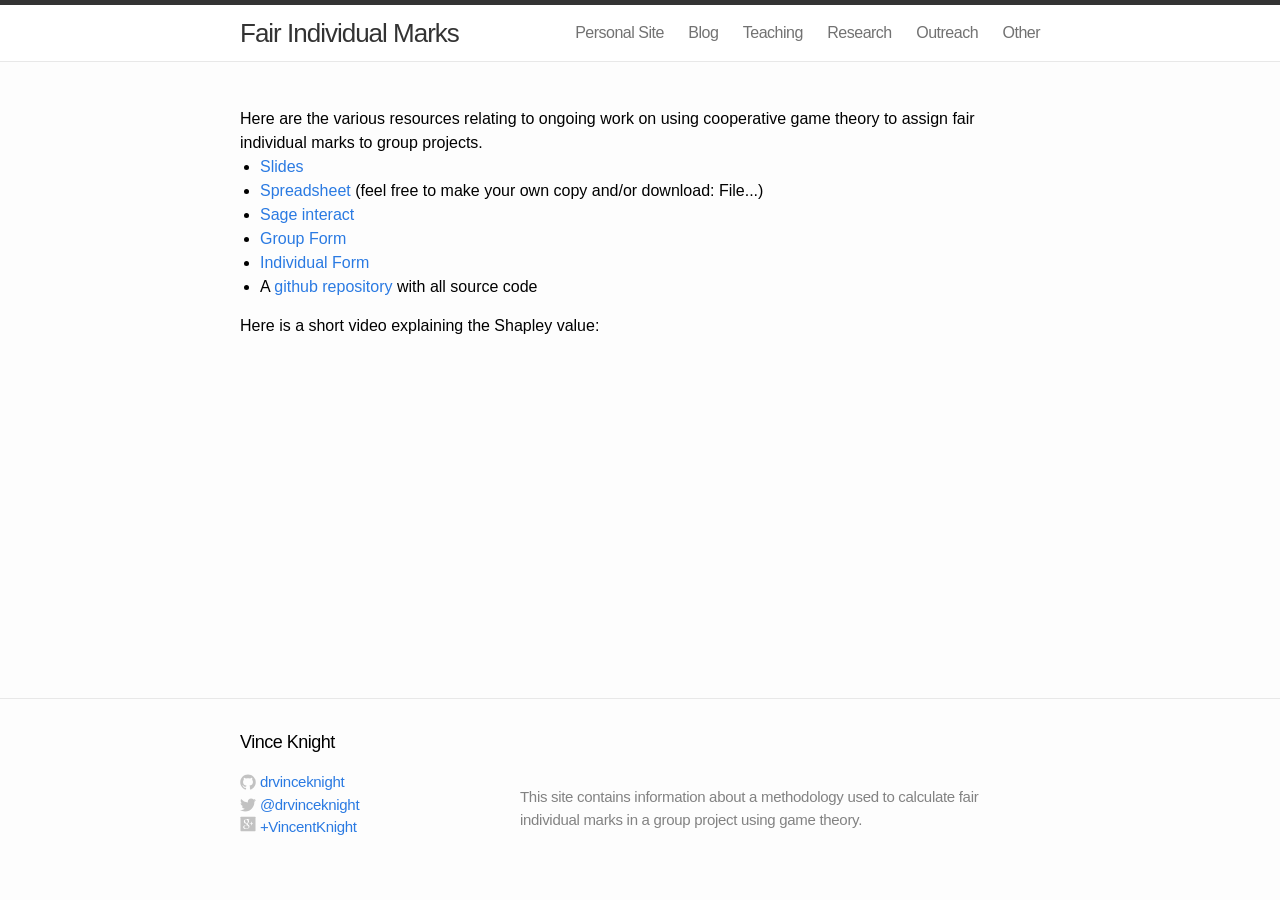
==== commit 56026d01: "Written forms" ====
--- a/index.html
+++ b/index.html
@@ -1,7 +1,7 @@
 <head>
 <meta charset="utf-8">
 <meta http-equiv="X-UA-Compatible" content="IE=edge">
-<title>VK: PCUTL</title>
+<title>Fair Individual Marks</title>
 <meta name="viewport" content="width=device-width">
 <link rel="icon" href="./favicon.ico" type="image/x-icon" />
 <link rel="stylesheet" href="main.css">
@@ -22,7 +22,7 @@
 
     <div class="wrap">
 
-     <a class="site-title" href="./index.html">Vince Knight: PCUTL</a>
+     <a class="site-title" href="./index.html">Fair Individual Marks</a>
 
      <nav class="site-nav">
        <a href="#" class="menu-icon">
@@ -37,7 +37,7 @@
          </svg>
        </a>
       <div class="trigger">
-          <a class="page-link" href="drvinceknight.github.io/">Home</a>
+          <a class="page-link" href="drvinceknight.github.io/">Personal Site</a>
           <a class="page-link" href="drvinceknight.github.io/unpeudemath">Blog</a>
           <a class="page-link" href="drvinceknight.github.io/teaching">Teaching</a>
           <a class="page-link" href="drvinceknight.github.io/research">Research</a>
@@ -54,43 +54,24 @@
             <div class="wrap">
             <div class="home">
 
-                <p>I have finished the first 3 modules of a higher education certification process. This page contains all my outputs.</p>
+                <p>Here are the various resources relating to ongoing work on using cooperative game theory to assign fair individual marks to group projects.
 
-                <p>I post about <a href="http://www.cardiff.ac.uk/pcutl" target-'_blank'>PCUTL</a> on G+ using: <a href="https://plus.google.com/s/%23pcutl" target="_blank">#pcutl</a> (clicking on "Most Recent" gives the posts in chronological order).</p>
+                <ul>
+                    <li><a href="./talk.html" target="_blank">Slides</a></li>
+                    <li><a href="https://docs.google.com/spreadsheet/ccc?key=0Ah_zrw5uAafbdFBfVmdyUUZweXhFNTRTWGlSOXlKNUE#gid=1" target="_blank">Spreadsheet</a> (feel free to make your own copy and/or download: File...)</li>
+                    <li><a href="http://interact.sagemath.org/node/80" target="_blank">Sage interact</a></li>
+                    <li><a href="./Group_Forms/Group_Form.pdf" target="_blank">Group Form</a></li>
+                    <li><a href="./Group_Forms/Individual_Form.pdf" target="_blank">Individual Form</a></li>
+                    <li>A <a href="https://github.com/drvinceknight/Assigning_Fair_Individual_Marks_To_Group_Projects/tree/master/Shappy" target="_blank">github repository</a> with all source code</li>
+                </ul>
+                </p>
 
-                <h1>Module 1:</h1>
-                <p><a href="./Module_1/Portfolio/VK_Module_1_PCUTL_Portfolio.pdf", target="_blank">Here</a> is my module 1 portfolio.</p>
-
-                <h1>Module 2:</h1>
-
-                <p>I've started a blog series reviewing some literature I've picked out for this Module:
-
-                    <ul>
-                    <li><a href="http://drvinceknight.blogspot.co.uk/2013/01/my-first-blog-series-review-of-some.html" target="_blank">"When good teaching leads to bad results: The disasters of well taught Mathematics courses" by Alan Schoenfeld</a></li>
-                    <li><a href="http://drvinceknight.blogspot.co.uk/2013/01/a-review-on-paper-about-moore-method.html" target="_blank">"A quick-start guide to the Moore Method" by Mahavier et al.</a></li>
-                    <li><a href="http://drvinceknight.blogspot.co.uk/2013/01/a-review-of-paper-offering-evidence-for.html" target="_blank">"The inverted classroom in a large enrolment introductory physics course: a case study" by Simon Bates and Ross Gallowayi</a></li>
-                    <li><a href="http://drvinceknight.blogspot.co.uk/2013/01/a-review-of-book-about-teaching-and.html" target="_blank">"Approaches to Learning: A Guide for Teachers" by Jordan et al.</a></li>
-                    <li><a href="http://drvinceknight.blogspot.co.uk/2013/01/a-review-of-paper-looking-at-using.html" target="_blank">"A Characterization of Social Networks for Effective Communication and Collaboration in Computing Education" by G. Gannod and K. Bachman</a></li>
-                    <li><a href="http://drvinceknight.blogspot.co.uk/2013/01/a-review-of-interpretation-of-blooms.html" target="_blank">"Bloom's Taxonomy Interpreted for Mathematics" by Lindsey Shorser</a></li>
-                    <li><a href="http://drvinceknight.blogspot.co.uk/2013/01/a-review-of-book-about-good-teachers.html" target="_blank">"Enhancing University Teaching: Lessons from Research into Award-Winning Teachers" by David Kember and Carmel McNaught</a></li>
-                    <li><a href="http://drvinceknight.blogspot.co.uk/2013/02/books-and-papers-id-have-liked-to-review.html" target="_blank">Books and papers I'd have liked to review</a></li>
-                    </ul>
+                <p>
+                Here is a short video explaining the Shapley value:
+                <center>
+                <iframe width="560" height="315" src="//www.youtube.com/embed/aThG4YAFErw" frameborder="0" allowfullscreen></iframe>
+                </center>
                 </p>
-                <p>Here's a video I put together that accompanies this <a href="https://github.com/drvinceknight/pandocipy" target="_blank"> python script </a> looking at creating inclusive learning resources:</p>
-
-                <iframe width="560" height="315" src="//www.youtube.com/embed/jFiyLYskgao" frameborder="0" allowfullscreen></iframe>
-
-                <p><a href="./Module_2/Portfolio/VK_M2_Portfolio.pdf" target="_blank">Here</a> is my module 2 portfolio.</p>
-
-                <h1>Module 3:</h1>
-                <p><a href="http://drvinceknight.blogspot.co.uk/2013/10/blooms-taxonomy-drawn-in-tikz.html" target="_blank">Here</a> is a blog post with some Tikz code for a pyramid corresponding to Bloom's taxonomy.</p>
-                <p><a href="https://www.dropbox.com/s/yc6c0wbkx42duay/educationresearch.bib" target="_blank">Here's a bibtex file with a bunch of references I used for my third module.</a></p>
-                <p>Here's a video of the presentation titled: 'Understanding student engagement with formative assessment.' This was done for the group part of this module:</p>
-
-                <iframe width="560" height="315" src="//www.youtube.com/embed/soUWEQUVYzg" frameborder="0" allowfullscreen></iframe>
-
-                <p><a href="./Module_3/Portfolio/vkm3portfolio.pdf" target="_blank">Here</a> is my module 3 portfolio.</p>
-
 
 
             </div>
@@ -173,7 +154,7 @@
 </div>
 
 <div class="footer-col-2 column">
-  <p class="text">This site contains my talks. It is automatically generated from <a href='https://github.com/drvinceknight/Talks' target='_blank'>this github repository</a>.</p>
+  <p class="text">This site contains information about a methodology used to calculate fair individual marks in a group project using game theory.</p>
 </div>
 
 </div>
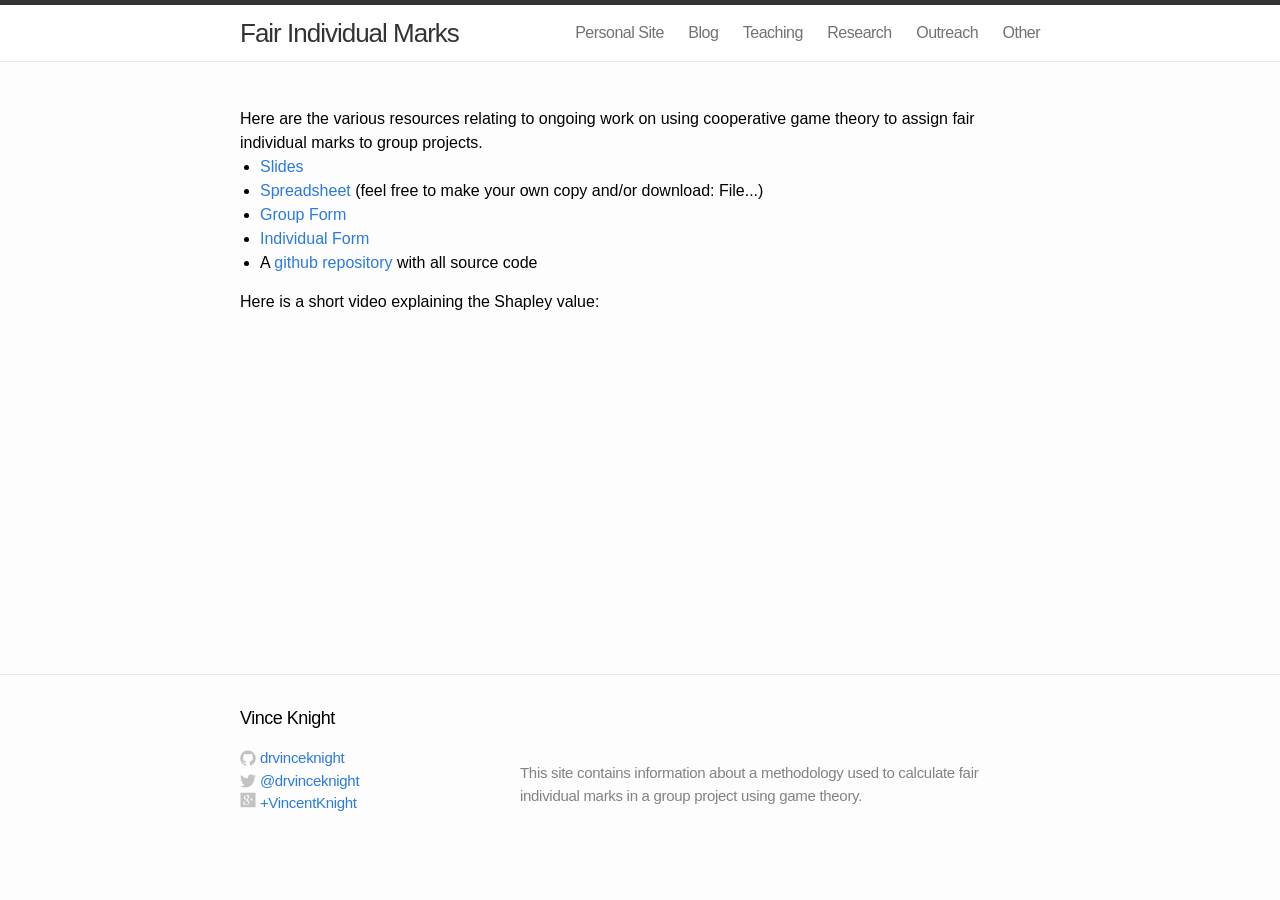
==== commit 49e64eff: "Removing sage interact" ====
--- a/index.html
+++ b/index.html
@@ -37,12 +37,12 @@
          </svg>
        </a>
       <div class="trigger">
-          <a class="page-link" href="drvinceknight.github.io/">Personal Site</a>
-          <a class="page-link" href="drvinceknight.github.io/unpeudemath">Blog</a>
-          <a class="page-link" href="drvinceknight.github.io/teaching">Teaching</a>
-          <a class="page-link" href="drvinceknight.github.io/research">Research</a>
-          <a class="page-link" href="drvinceknight.github.io/outreach">Outreach</a>
-          <a class="page-link" href="drvinceknight.github.io/other">Other</a>
+          <a class="page-link" href="https://drvinceknight.github.io/">Personal Site</a>
+          <a class="page-link" href="https://drvinceknight.github.io/unpeudemath">Blog</a>
+          <a class="page-link" href="https://drvinceknight.github.io/teaching">Teaching</a>
+          <a class="page-link" href="https://drvinceknight.github.io/research">Research</a>
+          <a class="page-link" href="https://drvinceknight.github.io/outreach">Outreach</a>
+          <a class="page-link" href="https://drvinceknight.github.io/other">Other</a>
       </div>
      </nav>
 
@@ -59,7 +59,6 @@
                 <ul>
                     <li><a href="./talk.html" target="_blank">Slides</a></li>
                     <li><a href="https://docs.google.com/spreadsheet/ccc?key=0Ah_zrw5uAafbdFBfVmdyUUZweXhFNTRTWGlSOXlKNUE#gid=1" target="_blank">Spreadsheet</a> (feel free to make your own copy and/or download: File...)</li>
-                    <li><a href="http://interact.sagemath.org/node/80" target="_blank">Sage interact</a></li>
                     <li><a href="./Group_Forms/Group_Form.pdf" target="_blank">Group Form</a></li>
                     <li><a href="./Group_Forms/Individual_Form.pdf" target="_blank">Individual Form</a></li>
                     <li>A <a href="https://github.com/drvinceknight/Assigning_Fair_Individual_Marks_To_Group_Projects/tree/master/Shappy" target="_blank">github repository</a> with all source code</li>
